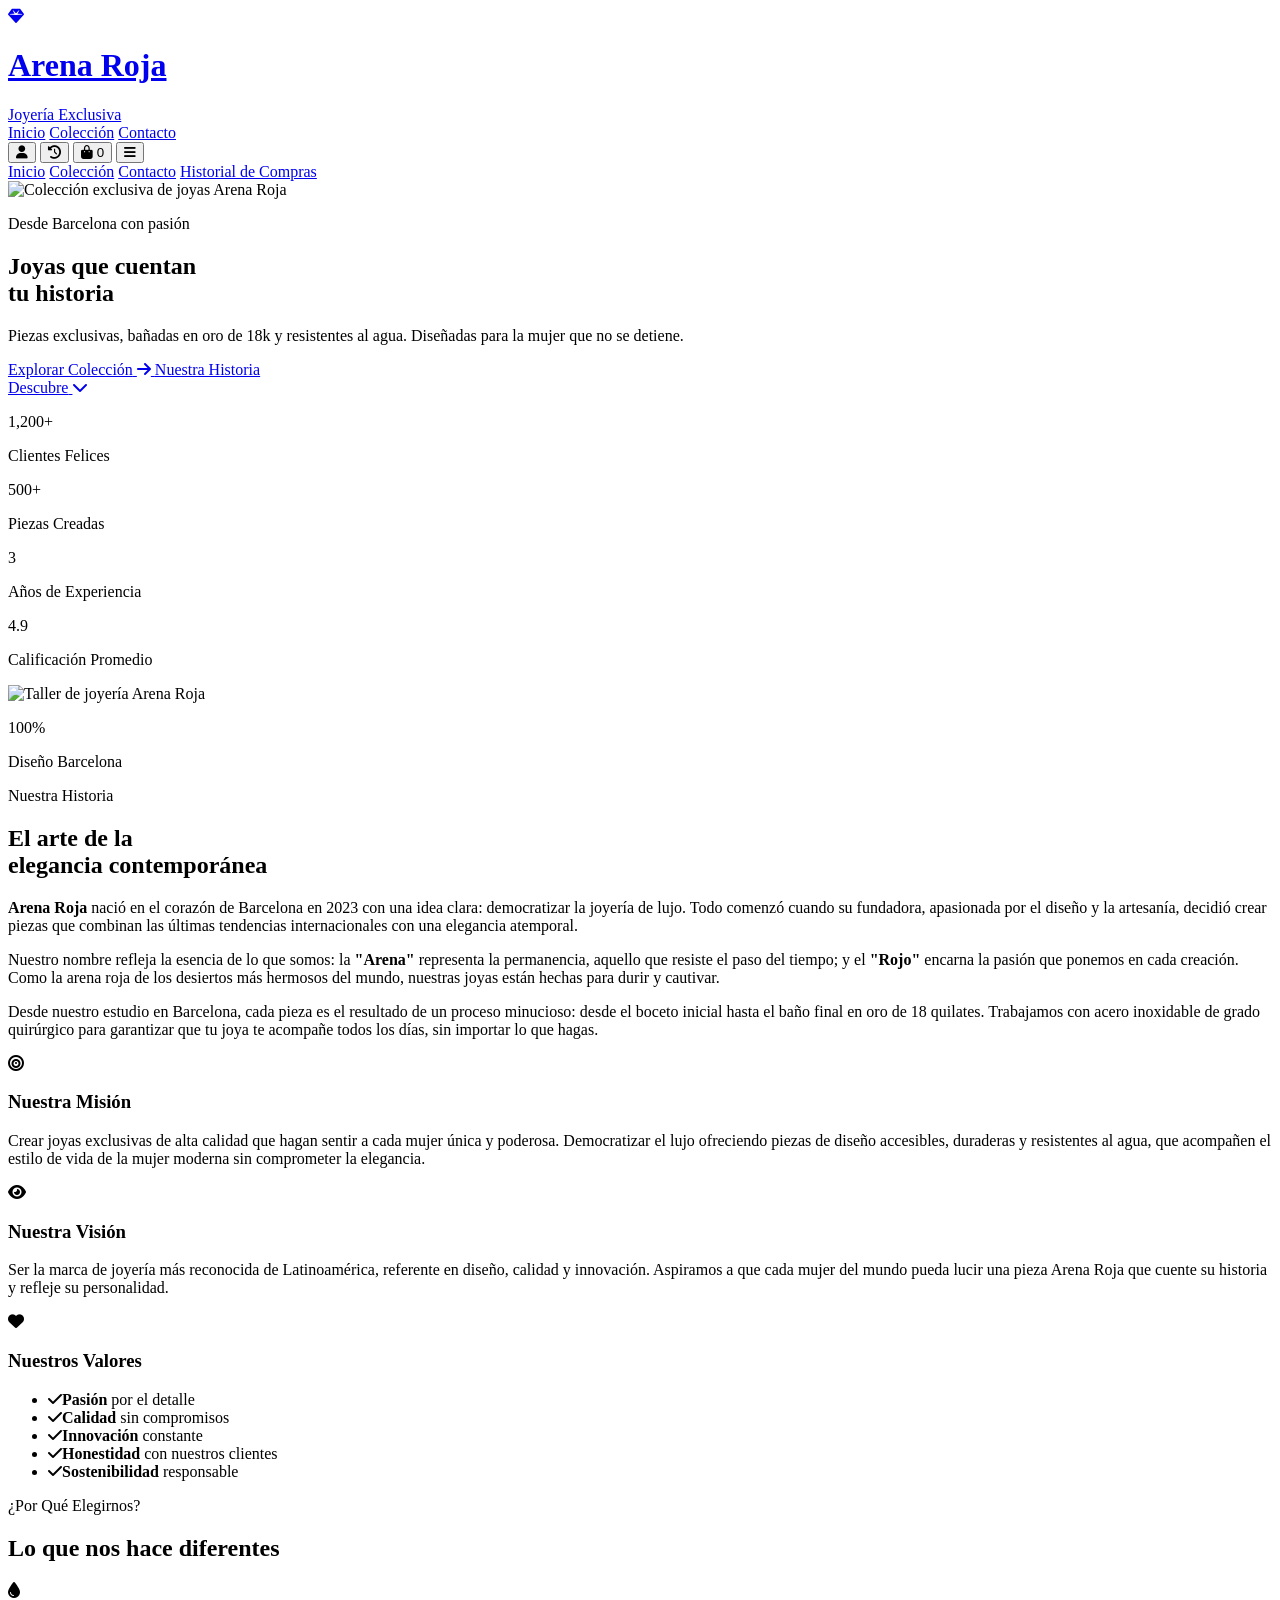
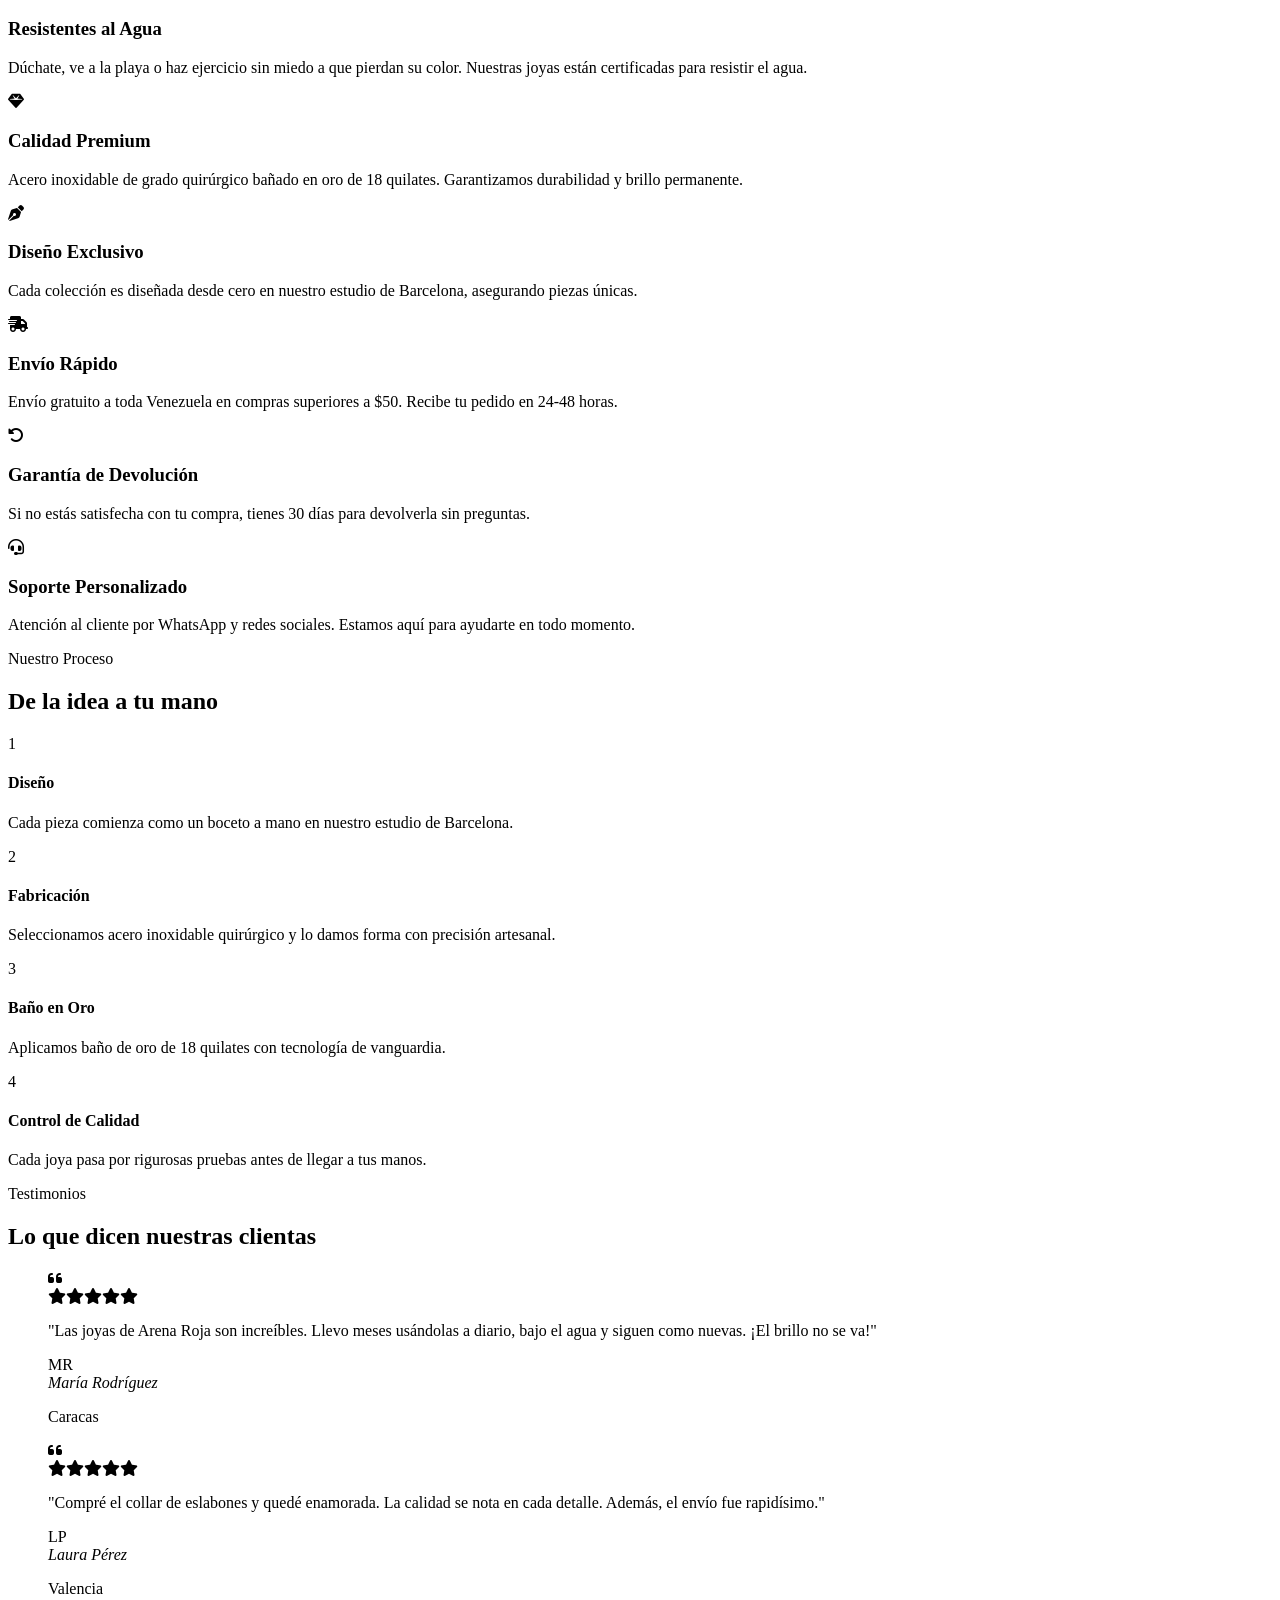
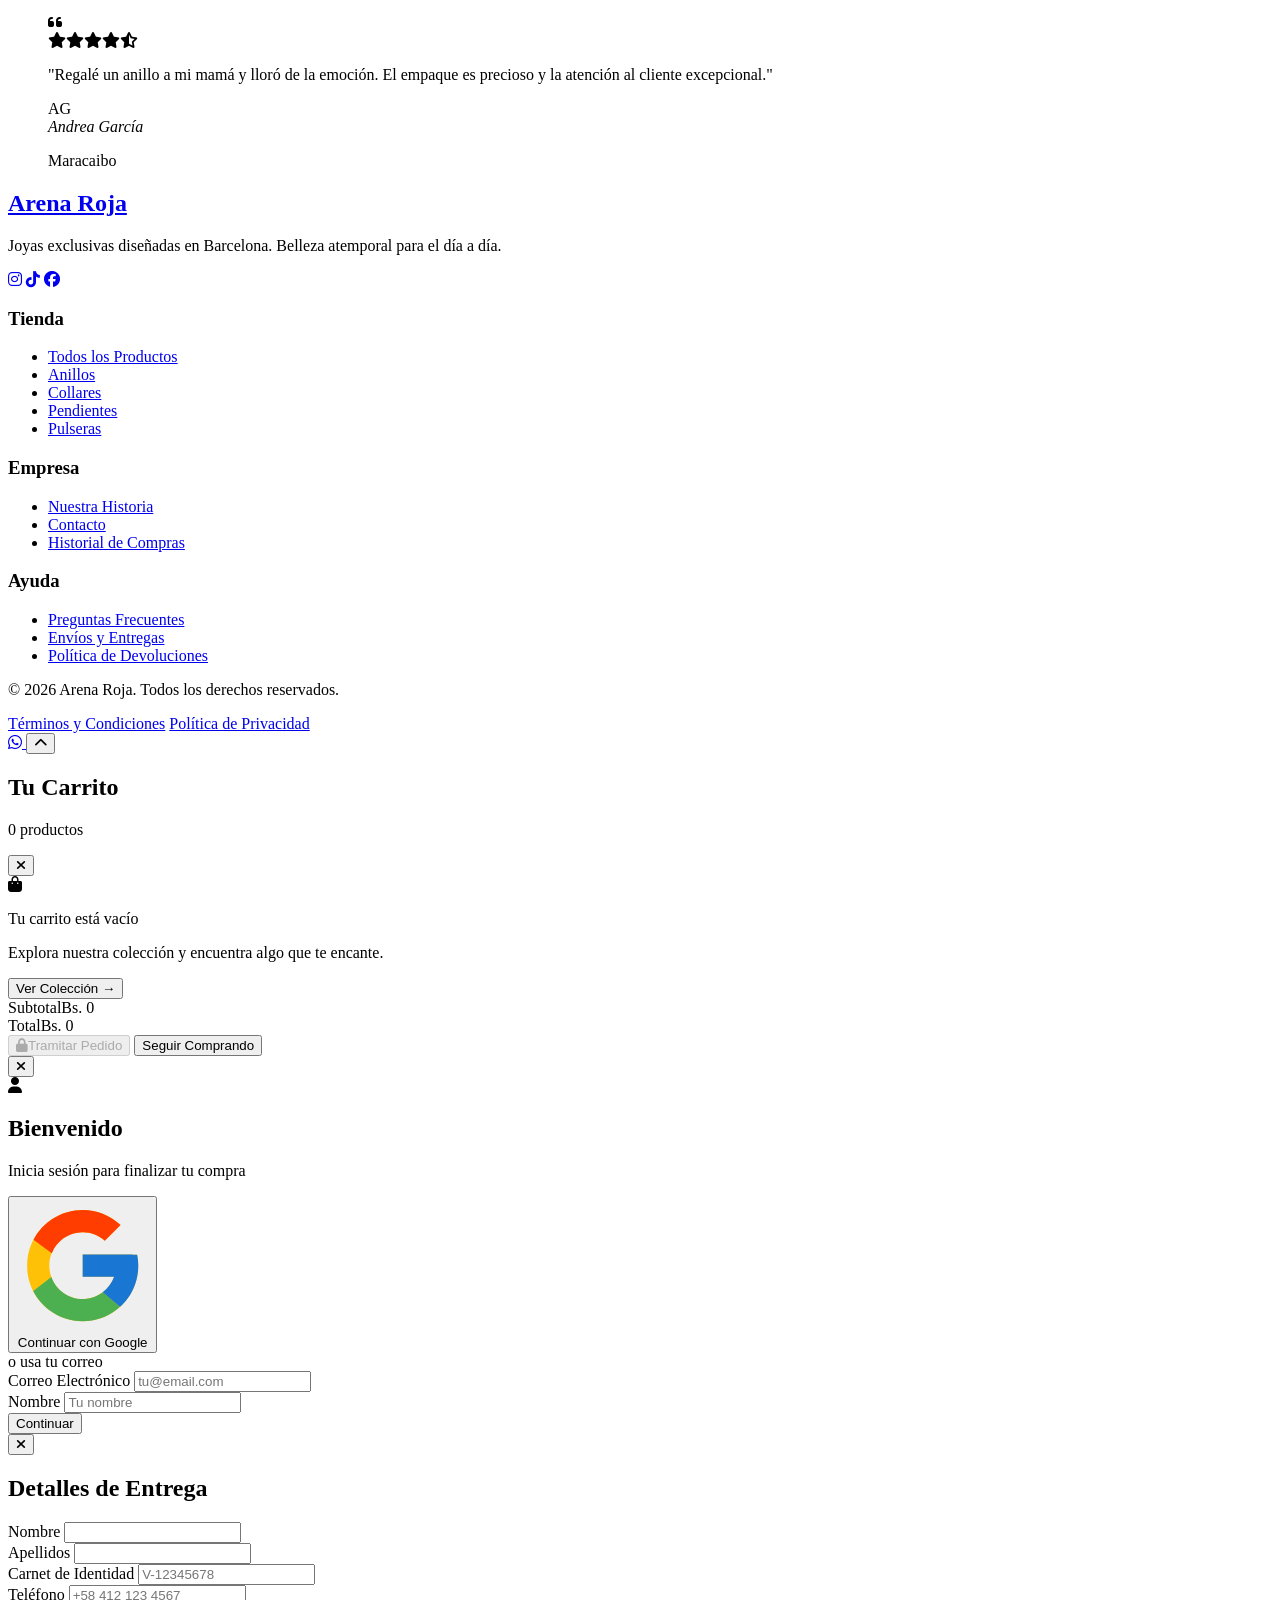
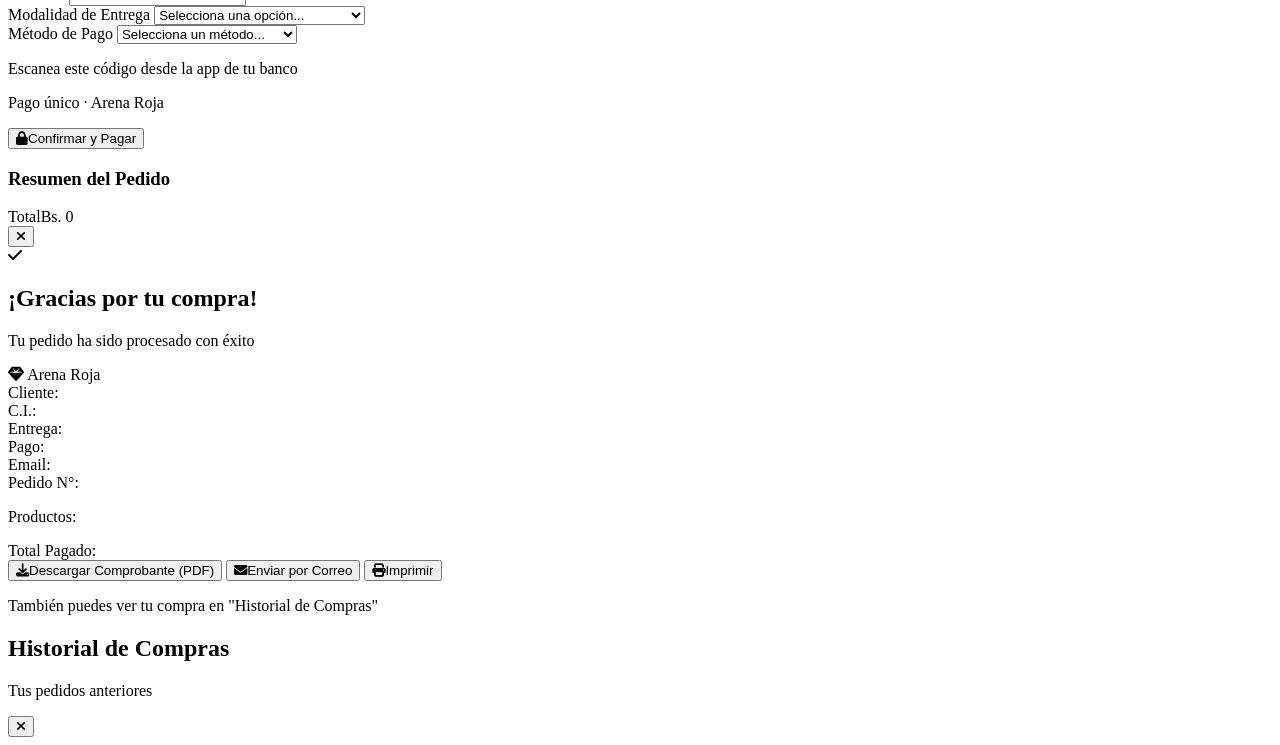
==== index.html @ 1b840b6f "feat: full SPA with login, voucher PDF, purchase history, 12 products" ====
<!DOCTYPE html>
<html lang="es" class="scroll-smooth">
<head>
    <meta charset="UTF-8">
    <meta name="viewport" content="width=device-width, initial-scale=1.0">
    <meta http-equiv="X-UA-Compatible" content="IE=edge">
    
    <!-- SEO -->
    <title>Arena Roja | Joyería Exclusiva de Barcelona</title>
    <meta name="description" content="Descubre la colección exclusiva de Arena Roja. Joyería de lujo diseñada en Barcelona, bañada en oro de 18k y resistente al agua.">
    <meta name="robots" content="index, follow">
    
    <!-- Open Graph -->
    <meta property="og:type" content="website">
    <meta property="og:title" content="Arena Roja | Joyería Exclusiva de Barcelona">
    <meta property="og:description" content="Piezas exclusivas, bañadas en oro de 18k y resistentes al agua.">
    <meta property="og:image" content="https://images.unsplash.com/photo-1611591437281-460bfbe1220a?ixlib=rb-4.0.3&auto=format&fit=crop&w=1200&q=80">
    
    <!-- Preconnect -->
    <link rel="preconnect" href="https://fonts.googleapis.com">
    <link rel="preconnect" href="https://fonts.gstatic.com" crossorigin>
    <link rel="preconnect" href="https://cdn.tailwindcss.com">
    <link rel="preconnect" href="https://cdnjs.cloudflare.com">
    <link rel="preconnect" href="https://images.unsplash.com">
    <link rel="preconnect" href="https://accounts.google.com">
    
    <!-- Favicon -->
    <link rel="icon" type="image/svg+xml" href="data:image/svg+xml,<svg xmlns='http://www.w3.org/2000/svg' viewBox='0 0 100 100'><text y='.9em' font-size='90'>💎</text></svg>">
    
    <!-- Google Fonts -->
    <link href="https://fonts.googleapis.com/css2?family=Cormorant+Garamond:ital,wght@0,400;0,500;0,600;0,700;1,400;1,500&family=DM+Sans:ital,opsz,wght@0,9..40,300;0,9..40,400;0,9..40,500;0,9..40,600;1,9..40,400&display=swap" rel="stylesheet">
    
    <!-- Tailwind -->
    <script src="https://cdn.tailwindcss.com"></script>
    <script>
        tailwind.config = {
            theme: {
                extend: {
                    fontFamily: {
                        display: ['Cormorant Garamond', 'serif'],
                        body: ['DM Sans', 'sans-serif'],
                    },
                    colors: {
                        brand: {
                            50: '#fefdfb',
                            100: '#fdf9f0',
                            200: '#faf0d9',
                            300: '#f5e4b8',
                            400: '#edd48e',
                            500: '#D4AF37',
                            600: '#B5952F',
                            700: '#8a7224',
                            800: '#5e4e19',
                            900: '#332b0e',
                            dark: '#0a0a0a',
                            wine: '#722F37',
                        }
                    },
                    animation: {
                        'fade-in': 'fadeIn 0.5s ease-out forwards',
                        'fade-in-up': 'fadeInUp 0.6s ease-out forwards',
                        'scale-in': 'scaleIn 0.3s ease-out forwards',
                    },
                    keyframes: {
                        fadeIn: { '0%': { opacity: '0' }, '100%': { opacity: '1' } },
                        fadeInUp: { '0%': { opacity: '0', transform: 'translateY(30px)' }, '100%': { opacity: '1', transform: 'translateY(0)' } },
                        scaleIn: { '0%': { opacity: '0', transform: 'scale(0.9)' }, '100%': { opacity: '1', transform: 'scale(1)' } },
                    },
                }
            }
        }
    </script>

    <!-- FontAwesome -->
    <link rel="stylesheet" href="https://cdnjs.cloudflare.com/ajax/libs/font-awesome/6.5.1/css/all.min.css">
    
    <!-- QR + PDF Libraries -->
    <script src="https://cdnjs.cloudflare.com/ajax/libs/qrcodejs/1.0.0/qrcode.min.js"></script>
    <script src="https://cdnjs.cloudflare.com/ajax/libs/html2canvas/1.4.1/html2canvas.min.js"></script>
    <script src="https://cdnjs.cloudflare.com/ajax/libs/jspdf/2.5.1/jspdf.umd.min.js"></script>
    
    <!-- Google Identity Services (Login Real) -->
    <script src="https://accounts.google.com/gsi/client" async defer></script>
    
    <!-- Custom Styles -->
    <link rel="stylesheet" href="css/style.css">
</head>
<body class="font-body text-brand-dark bg-brand-50 antialiased overflow-x-hidden">

    <!-- Skip link -->
    <a href="#main-content" class="sr-only focus:not-sr-only focus:absolute focus:top-4 focus:left-4 bg-brand-500 text-white px-4 py-2 z-[100]">
        Saltar al contenido principal
    </a>

    <!-- ============================================= -->
    <!-- NAVBAR -->
    <!-- ============================================= -->
    <header id="navbar" class="fixed w-full top-0 z-40 transition-all duration-500" role="banner">
        <div class="absolute inset-0" id="navbar-bg"></div>
        <div class="relative max-w-7xl mx-auto px-4 sm:px-6 lg:px-8">
            <div class="flex justify-between items-center h-20 lg:h-24">
                <!-- Logo -->
                <a href="#" onclick="goTo('inicio')" class="flex-shrink-0 group" aria-label="Arena Roja - Inicio">
                    <div class="flex items-center gap-3">
                        <span class="text-brand-500 text-2xl"><i class="fa-solid fa-gem"></i></span>
                        <div>
                            <h1 class="font-display text-2xl lg:text-3xl tracking-[0.2em] font-semibold uppercase leading-none">Arena Roja</h1>
                            <span class="text-[10px] tracking-[0.3em] text-brand-600 uppercase font-medium hidden sm:block">Joyería Exclusiva</span>
                        </div>
                    </div>
                </a>
                
                <!-- Desktop Menu -->
                <nav class="hidden lg:flex items-center gap-10" role="navigation" aria-label="Menú principal">
                    <a href="#" onclick="goTo('inicio')" class="nav-link nav-item text-sm font-medium tracking-wide hover:text-brand-500 transition-colors relative py-2" data-page="inicio">Inicio</a>
                    <a href="#" onclick="goTo('coleccion')" class="nav-link nav-item text-sm font-medium tracking-wide hover:text-brand-500 transition-colors relative py-2" data-page="coleccion">Colección</a>
                    <a href="#" onclick="goTo('contacto')" class="nav-link nav-item text-sm font-medium tracking-wide hover:text-brand-500 transition-colors relative py-2" data-page="contacto">Contacto</a>
                </nav>

                <!-- Actions -->
                <div class="flex items-center gap-3">
                    <!-- User -->
                    <button onclick="toggleLoginModal()" class="p-2.5 text-brand-dark hover:text-brand-500 transition-colors relative" aria-label="Mi cuenta">
                        <i class="fa-solid fa-user text-lg"></i>
                        <span id="user-badge" class="hidden"></span>
                    </button>
                    <!-- Historial -->
                    <button onclick="openHistory()" class="hidden sm:flex p-2.5 text-brand-dark hover:text-brand-500 transition-colors relative" aria-label="Historial de compras">
                        <i class="fa-solid fa-clock-rotate-left text-lg"></i>
                    </button>
                    <!-- Cart -->
                    <button onclick="toggleCart()" class="relative p-2.5 text-brand-dark hover:text-brand-500 transition-colors" aria-label="Carrito">
                        <i class="fa-solid fa-bag-shopping text-lg"></i>
                        <span id="cart-badge" class="absolute -top-0.5 -right-0.5 bg-brand-wine text-white text-[10px] font-bold w-5 h-5 rounded-full flex items-center justify-center opacity-0 scale-0 transition-all duration-300">0</span>
                    </button>
                    <!-- Mobile menu -->
                    <button onclick="toggleMobileMenu()" class="lg:hidden p-2.5 text-brand-dark" aria-label="Abrir menú">
                        <i class="fa-solid fa-bars text-xl" id="mobile-menu-icon"></i>
                    </button>
                </div>
            </div>
        </div>
        
        <!-- Mobile Menu -->
        <nav id="mobile-menu" class="lg:hidden hidden bg-white border-t border-gray-100 shadow-lg">
            <div class="max-w-7xl mx-auto px-4 py-6 space-y-4">
                <a href="#" onclick="goTo('inicio');toggleMobileMenu()" class="block py-2 text-sm font-medium hover:text-brand-500 transition-colors">Inicio</a>
                <a href="#" onclick="goTo('coleccion');toggleMobileMenu()" class="block py-2 text-sm font-medium hover:text-brand-500 transition-colors">Colección</a>
                <a href="#" onclick="goTo('contacto');toggleMobileMenu()" class="block py-2 text-sm font-medium hover:text-brand-500 transition-colors">Contacto</a>
                <a href="#" onclick="openHistory();toggleMobileMenu()" class="block py-2 text-sm font-medium hover:text-brand-500 transition-colors">Historial de Compras</a>
            </div>
        </nav>
    </header>

    <main id="main-content">

        <!-- ============================================= -->
        <!-- VIEW: INICIO -->
        <!-- ============================================= -->
        <div id="view-inicio" class="page-view">
            
            <!-- Hero -->
            <section id="inicio" class="relative h-screen min-h-[700px] flex items-center justify-center overflow-hidden" aria-label="Presentación">
                <div class="absolute inset-0 z-0">
                    <img src="https://images.unsplash.com/photo-1611591437281-460bfbe1220a?ixlib=rb-4.0.3&auto=format&fit=crop&w=1920&q=80" alt="Colección exclusiva de joyas Arena Roja" class="w-full h-full object-cover" loading="eager">
                    <div class="absolute inset-0 bg-gradient-to-b from-black/40 via-black/20 to-black/60"></div>
                </div>
                <div class="relative z-10 text-center px-4 max-w-5xl mx-auto text-white">
                    <div class="overflow-hidden mb-4">
                        <p class="animate-fade-in-up text-sm md:text-base tracking-[0.4em] uppercase font-light text-brand-300" style="animation-delay: 0.2s;">Desde Barcelona con pasión</p>
                    </div>
                    <div class="overflow-hidden mb-6">
                        <h2 class="animate-fade-in-up font-display text-5xl md:text-7xl lg:text-8xl font-semibold leading-tight" style="animation-delay: 0.4s;">
                            Joyas que cuentan<br><span class="italic text-brand-300">tu historia</span>
                        </h2>
                    </div>
                    <div class="overflow-hidden">
                        <p class="animate-fade-in-up text-base md:text-lg font-light mb-10 max-w-2xl mx-auto leading-relaxed text-gray-200" style="animation-delay: 0.6s;">
                            Piezas exclusivas, bañadas en oro de 18k y resistentes al agua. Diseñadas para la mujer que no se detiene.
                        </p>
                    </div>
                    <div class="flex flex-col sm:flex-row gap-4 justify-center" style="animation-delay: 0.8s;">
                        <a href="#" onclick="goTo('coleccion')" class="animate-fade-in-up group inline-flex items-center justify-center gap-2 bg-white text-brand-dark font-medium uppercase tracking-widest text-xs px-10 py-5 hover:bg-brand-500 hover:text-white transition-all duration-500">
                            <span>Explorar Colección</span>
                            <i class="fa-solid fa-arrow-right text-xs group-hover:translate-x-1 transition-transform"></i>
                        </a>
                        <a href="#" onclick="document.getElementById('about').scrollIntoView({behavior:'smooth'})" class="animate-fade-in-up inline-flex items-center justify-center gap-2 border border-white/40 text-white font-medium uppercase tracking-widest text-xs px-10 py-5 hover:bg-white/10 transition-all duration-500">
                            <span>Nuestra Historia</span>
                        </a>
                    </div>
                </div>
                <div class="absolute bottom-8 left-1/2 -translate-x-1/2 z-10 animate-bounce">
                    <a href="#" onclick="document.getElementById('about').scrollIntoView({behavior:'smooth'})" class="flex flex-col items-center text-white/70 hover:text-white transition-colors">
                        <span class="text-[10px] tracking-widest uppercase mb-2">Descubre</span>
                        <i class="fa-solid fa-chevron-down text-sm"></i>
                    </a>
                </div>
            </section>

            <!-- Números -->
            <section class="bg-brand-dark py-16">
                <div class="max-w-7xl mx-auto px-4 sm:px-6 lg:px-8">
                    <div class="grid grid-cols-2 md:grid-cols-4 gap-8 text-center">
                        <div>
                            <p class="font-display text-4xl md:text-5xl font-bold text-brand-500 mb-2">1,200+</p>
                            <p class="text-xs uppercase tracking-widest text-gray-400">Clientes Felices</p>
                        </div>
                        <div>
                            <p class="font-display text-4xl md:text-5xl font-bold text-brand-500 mb-2">500+</p>
                            <p class="text-xs uppercase tracking-widest text-gray-400">Piezas Creadas</p>
                        </div>
                        <div>
                            <p class="font-display text-4xl md:text-5xl font-bold text-brand-500 mb-2">3</p>
                            <p class="text-xs uppercase tracking-widest text-gray-400">Años de Experiencia</p>
                        </div>
                        <div>
                            <p class="font-display text-4xl md:text-5xl font-bold text-brand-500 mb-2">4.9</p>
                            <p class="text-xs uppercase tracking-widest text-gray-400">Calificación Promedio</p>
                        </div>
                    </div>
                </div>
            </section>

            <!-- Historia -->
            <section id="about" class="py-24 lg:py-32 bg-white">
                <div class="max-w-7xl mx-auto px-4 sm:px-6 lg:px-8">
                    <div class="grid grid-cols-1 lg:grid-cols-2 gap-16 items-center mb-28">
                        <div class="relative">
                            <div class="relative overflow-hidden rounded-sm aspect-[4/5]">
                                <img src="https://images.unsplash.com/photo-1515562141207-7a88fb7ce338?ixlib=rb-4.0.3&auto=format&fit=crop&w=800&q=80" alt="Taller de joyería Arena Roja" class="object-cover w-full h-full" loading="lazy">
                            </div>
                            <div class="absolute -bottom-6 -right-6 bg-brand-500 text-white px-8 py-6 text-center shadow-xl">
                                <p class="font-display text-4xl font-semibold">100%</p>
                                <p class="text-xs uppercase tracking-widest">Diseño Barcelona</p>
                            </div>
                        </div>
                        <div>
                            <span class="inline-block text-brand-500 text-xs tracking-[0.3em] uppercase font-medium mb-4">Nuestra Historia</span>
                            <h2 class="font-display text-4xl md:text-5xl lg:text-6xl mb-8 leading-tight">
                                El arte de la<br><span class="italic">elegancia contemporánea</span>
                            </h2>
                            <div class="w-20 h-px bg-gradient-to-r from-transparent via-brand-500 to-transparent mb-8"></div>
                            <div class="space-y-4 text-gray-600 leading-relaxed">
                                <p>
                                    <strong>Arena Roja</strong> nació en el corazón de Barcelona en 2023 con una idea clara: democratizar la joyería de lujo. Todo comenzó cuando su fundadora, apasionada por el diseño y la artesanía, decidió crear piezas que combinan las últimas tendencias internacionales con una elegancia atemporal.
                                </p>
                                <p>
                                    Nuestro nombre refleja la esencia de lo que somos: la <strong>"Arena"</strong> representa la permanencia, aquello que resiste el paso del tiempo; y el <strong>"Rojo"</strong> encarna la pasión que ponemos en cada creación. Como la arena roja de los desiertos más hermosos del mundo, nuestras joyas están hechas para durir y cautivar.
                                </p>
                                <p>
                                    Desde nuestro estudio en Barcelona, cada pieza es el resultado de un proceso minucioso: desde el boceto inicial hasta el baño final en oro de 18 quilates. Trabajamos con acero inoxidable de grado quirúrgico para garantizar que tu joya te acompañe todos los días, sin importar lo que hagas.
                                </p>
                            </div>
                        </div>
                    </div>

                    <!-- Misión, Visión, Valores -->
                    <div class="grid grid-cols-1 md:grid-cols-3 gap-8 mb-28">
                        <!-- Misión -->
                        <div class="bg-brand-50 p-10 text-center">
                            <div class="w-16 h-16 mx-auto mb-6 flex items-center justify-center bg-brand-500 text-white rounded-full">
                                <i class="fa-solid fa-bullseye text-2xl"></i>
                            </div>
                            <h3 class="font-display text-2xl font-semibold mb-4">Nuestra Misión</h3>
                            <div class="w-12 h-px bg-brand-500 mx-auto mb-4"></div>
                            <p class="text-gray-600 text-sm leading-relaxed">
                                Crear joyas exclusivas de alta calidad que hagan sentir a cada mujer única y poderosa. Democratizar el lujo ofreciendo piezas de diseño accesibles, duraderas y resistentes al agua, que acompañen el estilo de vida de la mujer moderna sin comprometer la elegancia.
                            </p>
                        </div>

                        <!-- Visión -->
                        <div class="bg-brand-50 p-10 text-center">
                            <div class="w-16 h-16 mx-auto mb-6 flex items-center justify-center bg-brand-dark text-brand-500 rounded-full">
                                <i class="fa-solid fa-eye text-2xl"></i>
                            </div>
                            <h3 class="font-display text-2xl font-semibold mb-4">Nuestra Visión</h3>
                            <div class="w-12 h-px bg-brand-dark mx-auto mb-4"></div>
                            <p class="text-gray-600 text-sm leading-relaxed">
                                Ser la marca de joyería más reconocida de Latinoamérica, referente en diseño, calidad y innovación. Aspiramos a que cada mujer del mundo pueda lucir una pieza Arena Roja que cuente su historia y refleje su personalidad.
                            </p>
                        </div>

                        <!-- Valores -->
                        <div class="bg-brand-50 p-10 text-center">
                            <div class="w-16 h-16 mx-auto mb-6 flex items-center justify-center bg-brand-wine text-white rounded-full">
                                <i class="fa-solid fa-heart text-2xl"></i>
                            </div>
                            <h3 class="font-display text-2xl font-semibold mb-4">Nuestros Valores</h3>
                            <div class="w-12 h-px bg-brand-wine mx-auto mb-4"></div>
                            <ul class="text-gray-600 text-sm leading-relaxed space-y-2">
                                <li><i class="fa-solid fa-check text-brand-500 mr-2"></i><strong>Pasión</strong> por el detalle</li>
                                <li><i class="fa-solid fa-check text-brand-500 mr-2"></i><strong>Calidad</strong> sin compromisos</li>
                                <li><i class="fa-solid fa-check text-brand-500 mr-2"></i><strong>Innovación</strong> constante</li>
                                <li><i class="fa-solid fa-check text-brand-500 mr-2"></i><strong>Honestidad</strong> con nuestros clientes</li>
                                <li><i class="fa-solid fa-check text-brand-500 mr-2"></i><strong>Sostenibilidad</strong> responsable</li>
                            </ul>
                        </div>
                    </div>

                    <!-- ¿Por qué elegirnos? -->
                    <div class="text-center mb-14">
                        <span class="inline-block text-brand-500 text-xs tracking-[0.3em] uppercase font-medium mb-4">¿Por Qué Elegirnos?</span>
                        <h2 class="font-display text-4xl md:text-5xl leading-tight mb-4">Lo que nos hace <span class="italic">diferentes</span></h2>
                        <div class="w-20 h-px bg-gradient-to-r from-transparent via-brand-500 to-transparent mx-auto"></div>
                    </div>

                    <div class="grid grid-cols-1 md:grid-cols-3 gap-8 lg:gap-12 mb-20">
                        <article class="group text-center p-8 lg:p-10 bg-brand-50 hover:bg-brand-500 transition-all duration-500 cursor-default">
                            <div class="w-16 h-16 mx-auto mb-6 flex items-center justify-center bg-white rounded-full shadow-sm group-hover:scale-110 transition-transform duration-500">
                                <i class="fa-solid fa-droplet text-2xl text-brand-500 group-hover:text-white transition-colors duration-500"></i>
                            </div>
                            <h3 class="font-display text-xl lg:text-2xl mb-3 font-semibold group-hover:text-white transition-colors">Resistentes al Agua</h3>
                            <p class="text-sm text-gray-600 group-hover:text-white/80 transition-colors leading-relaxed">Dúchate, ve a la playa o haz ejercicio sin miedo a que pierdan su color. Nuestras joyas están certificadas para resistir el agua.</p>
                        </article>
                        <article class="group text-center p-8 lg:p-10 bg-brand-50 hover:bg-brand-500 transition-all duration-500 cursor-default">
                            <div class="w-16 h-16 mx-auto mb-6 flex items-center justify-center bg-white rounded-full shadow-sm group-hover:scale-110 transition-transform duration-500">
                                <i class="fa-solid fa-gem text-2xl text-brand-500 group-hover:text-white transition-colors duration-500"></i>
                            </div>
                            <h3 class="font-display text-xl lg:text-2xl mb-3 font-semibold group-hover:text-white transition-colors">Calidad Premium</h3>
                            <p class="text-sm text-gray-600 group-hover:text-white/80 transition-colors leading-relaxed">Acero inoxidable de grado quirúrgico bañado en oro de 18 quilates. Garantizamos durabilidad y brillo permanente.</p>
                        </article>
                        <article class="group text-center p-8 lg:p-10 bg-brand-50 hover:bg-brand-500 transition-all duration-500 cursor-default">
                            <div class="w-16 h-16 mx-auto mb-6 flex items-center justify-center bg-white rounded-full shadow-sm group-hover:scale-110 transition-transform duration-500">
                                <i class="fa-solid fa-pen-nib text-2xl text-brand-500 group-hover:text-white transition-colors duration-500"></i>
                            </div>
                            <h3 class="font-display text-xl lg:text-2xl mb-3 font-semibold group-hover:text-white transition-colors">Diseño Exclusivo</h3>
                            <p class="text-sm text-gray-600 group-hover:text-white/80 transition-colors leading-relaxed">Cada colección es diseñada desde cero en nuestro estudio de Barcelona, asegurando piezas únicas.</p>
                        </article>
                        <article class="group text-center p-8 lg:p-10 bg-brand-50 hover:bg-brand-500 transition-all duration-500 cursor-default">
                            <div class="w-16 h-16 mx-auto mb-6 flex items-center justify-center bg-white rounded-full shadow-sm group-hover:scale-110 transition-transform duration-500">
                                <i class="fa-solid fa-truck-fast text-2xl text-brand-500 group-hover:text-white transition-colors duration-500"></i>
                            </div>
                            <h3 class="font-display text-xl lg:text-2xl mb-3 font-semibold group-hover:text-white transition-colors">Envío Rápido</h3>
                            <p class="text-sm text-gray-600 group-hover:text-white/80 transition-colors leading-relaxed">Envío gratuito a toda Venezuela en compras superiores a $50. Recibe tu pedido en 24-48 horas.</p>
                        </article>
                        <article class="group text-center p-8 lg:p-10 bg-brand-50 hover:bg-brand-500 transition-all duration-500 cursor-default">
                            <div class="w-16 h-16 mx-auto mb-6 flex items-center justify-center bg-white rounded-full shadow-sm group-hover:scale-110 transition-transform duration-500">
                                <i class="fa-solid fa-rotate-left text-2xl text-brand-500 group-hover:text-white transition-colors duration-500"></i>
                            </div>
                            <h3 class="font-display text-xl lg:text-2xl mb-3 font-semibold group-hover:text-white transition-colors">Garantía de Devolución</h3>
                            <p class="text-sm text-gray-600 group-hover:text-white/80 transition-colors leading-relaxed">Si no estás satisfecha con tu compra, tienes 30 días para devolverla sin preguntas.</p>
                        </article>
                        <article class="group text-center p-8 lg:p-10 bg-brand-50 hover:bg-brand-500 transition-all duration-500 cursor-default">
                            <div class="w-16 h-16 mx-auto mb-6 flex items-center justify-center bg-white rounded-full shadow-sm group-hover:scale-110 transition-transform duration-500">
                                <i class="fa-solid fa-headset text-2xl text-brand-500 group-hover:text-white transition-colors duration-500"></i>
                            </div>
                            <h3 class="font-display text-xl lg:text-2xl mb-3 font-semibold group-hover:text-white transition-colors">Soporte Personalizado</h3>
                            <p class="text-sm text-gray-600 group-hover:text-white/80 transition-colors leading-relaxed">Atención al cliente por WhatsApp y redes sociales. Estamos aquí para ayudarte en todo momento.</p>
                        </article>
                    </div>

                    <!-- Proceso de fabricación -->
                    <div class="text-center mb-14">
                        <span class="inline-block text-brand-500 text-xs tracking-[0.3em] uppercase font-medium mb-4">Nuestro Proceso</span>
                        <h2 class="font-display text-4xl md:text-5xl leading-tight mb-4">De la idea a tu <span class="italic">mano</span></h2>
                        <div class="w-20 h-px bg-gradient-to-r from-transparent via-brand-500 to-transparent mx-auto"></div>
                    </div>
                    <div class="grid grid-cols-1 md:grid-cols-4 gap-8">
                        <div class="text-center relative">
                            <div class="w-20 h-20 bg-brand-500 text-white rounded-full flex items-center justify-center mx-auto mb-6 text-2xl font-display font-bold">1</div>
                            <h4 class="font-semibold text-lg mb-2">Diseño</h4>
                            <p class="text-sm text-gray-500">Cada pieza comienza como un boceto a mano en nuestro estudio de Barcelona.</p>
                        </div>
                        <div class="text-center relative">
                            <div class="w-20 h-20 bg-brand-500 text-white rounded-full flex items-center justify-center mx-auto mb-6 text-2xl font-display font-bold">2</div>
                            <h4 class="font-semibold text-lg mb-2">Fabricación</h4>
                            <p class="text-sm text-gray-500">Seleccionamos acero inoxidable quirúrgico y lo damos forma con precisión artesanal.</p>
                        </div>
                        <div class="text-center relative">
                            <div class="w-20 h-20 bg-brand-500 text-white rounded-full flex items-center justify-center mx-auto mb-6 text-2xl font-display font-bold">3</div>
                            <h4 class="font-semibold text-lg mb-2">Baño en Oro</h4>
                            <p class="text-sm text-gray-500">Aplicamos baño de oro de 18 quilates con tecnología de vanguardia.</p>
                        </div>
                        <div class="text-center relative">
                            <div class="w-20 h-20 bg-brand-500 text-white rounded-full flex items-center justify-center mx-auto mb-6 text-2xl font-display font-bold">4</div>
                            <h4 class="font-semibold text-lg mb-2">Control de Calidad</h4>
                            <p class="text-sm text-gray-500">Cada joya pasa por rigurosas pruebas antes de llegar a tus manos.</p>
                        </div>
                    </div>
                </div>
            </section>

            <!-- Testimonios -->
            <section class="py-24 lg:py-32 bg-brand-50">
                <div class="max-w-7xl mx-auto px-4 sm:px-6 lg:px-8">
                    <div class="text-center max-w-3xl mx-auto mb-16">
                        <span class="inline-block text-brand-500 text-xs tracking-[0.3em] uppercase font-medium mb-4">Testimonios</span>
                        <h2 class="font-display text-4xl md:text-5xl lg:text-6xl leading-tight">Lo que dicen <span class="italic">nuestras clientas</span></h2>
                    </div>
                    <div class="grid grid-cols-1 md:grid-cols-3 gap-8">
                        <blockquote class="p-8 bg-white">
                            <i class="fa-solid fa-quote-left text-brand-200 text-4xl mb-4 block"></i>
                            <div class="flex items-center gap-1 mb-4"><i class="fa-solid fa-star text-brand-500 text-sm"></i><i class="fa-solid fa-star text-brand-500 text-sm"></i><i class="fa-solid fa-star text-brand-500 text-sm"></i><i class="fa-solid fa-star text-brand-500 text-sm"></i><i class="fa-solid fa-star text-brand-500 text-sm"></i></div>
                            <p class="text-gray-600 text-sm leading-relaxed mb-6 italic">"Las joyas de Arena Roja son increíbles. Llevo meses usándolas a diario, bajo el agua y siguen como nuevas. ¡El brillo no se va!"</p>
                            <footer class="flex items-center gap-3">
                                <div class="w-10 h-10 bg-brand-200 rounded-full flex items-center justify-center"><span class="font-display font-semibold text-brand-700">MR</span></div>
                                <div><cite class="font-medium text-sm not-italic">María Rodríguez</cite><p class="text-xs text-gray-400">Caracas</p></div>
                            </footer>
                        </blockquote>
                        <blockquote class="p-8 bg-white">
                            <i class="fa-solid fa-quote-left text-brand-200 text-4xl mb-4 block"></i>
                            <div class="flex items-center gap-1 mb-4"><i class="fa-solid fa-star text-brand-500 text-sm"></i><i class="fa-solid fa-star text-brand-500 text-sm"></i><i class="fa-solid fa-star text-brand-500 text-sm"></i><i class="fa-solid fa-star text-brand-500 text-sm"></i><i class="fa-solid fa-star text-brand-500 text-sm"></i></div>
                            <p class="text-gray-600 text-sm leading-relaxed mb-6 italic">"Compré el collar de eslabones y quedé enamorada. La calidad se nota en cada detalle. Además, el envío fue rapidísimo."</p>
                            <footer class="flex items-center gap-3">
                                <div class="w-10 h-10 bg-brand-200 rounded-full flex items-center justify-center"><span class="font-display font-semibold text-brand-700">LP</span></div>
                                <div><cite class="font-medium text-sm not-italic">Laura Pérez</cite><p class="text-xs text-gray-400">Valencia</p></div>
                            </footer>
                        </blockquote>
                        <blockquote class="p-8 bg-white">
                            <i class="fa-solid fa-quote-left text-brand-200 text-4xl mb-4 block"></i>
                            <div class="flex items-center gap-1 mb-4"><i class="fa-solid fa-star text-brand-500 text-sm"></i><i class="fa-solid fa-star text-brand-500 text-sm"></i><i class="fa-solid fa-star text-brand-500 text-sm"></i><i class="fa-solid fa-star text-brand-500 text-sm"></i><i class="fa-solid fa-star-half-stroke text-brand-500 text-sm"></i></div>
                            <p class="text-gray-600 text-sm leading-relaxed mb-6 italic">"Regalé un anillo a mi mamá y lloró de la emoción. El empaque es precioso y la atención al cliente excepcional."</p>
                            <footer class="flex items-center gap-3">
                                <div class="w-10 h-10 bg-brand-200 rounded-full flex items-center justify-center"><span class="font-display font-semibold text-brand-700">AG</span></div>
                                <div><cite class="font-medium text-sm not-italic">Andrea García</cite><p class="text-xs text-gray-400">Maracaibo</p></div>
                            </footer>
                        </blockquote>
                    </div>
                </div>
            </section>

        </div>

        <!-- ============================================= -->
        <!-- VIEW: COLECCIÓN -->
        <!-- ============================================= -->
        <div id="view-coleccion" class="page-view hidden">
            <section class="pt-28 lg:pt-36 pb-24 bg-brand-50" aria-labelledby="products-title">
                <div class="max-w-7xl mx-auto px-4 sm:px-6 lg:px-8">
                    <!-- Header -->
                    <div class="text-center max-w-3xl mx-auto mb-14">
                        <span class="inline-block text-brand-500 text-xs tracking-[0.3em] uppercase font-medium mb-4">Nueva Temporada</span>
                        <h2 id="products-title" class="font-display text-4xl md:text-6xl leading-tight mb-4">Colección <span class="italic">Actual</span></h2>
                        <div class="w-20 h-px bg-gradient-to-r from-transparent via-brand-500 to-transparent mx-auto mb-6"></div>
                        <p class="text-gray-500 max-w-md mx-auto text-sm leading-relaxed">Descubre nuestros productos. Cada pieza cuenta una historia única.</p>
                    </div>

                    <!-- Filtros -->
                    <div class="flex flex-wrap justify-center gap-2 mb-14">
                        <button class="filter-btn active px-6 py-2.5 text-xs font-medium tracking-wider uppercase border border-gray-300 hover:border-brand-500 hover:text-brand-500 transition-all duration-300 rounded-full" data-filter="all">Todos</button>
                        <button class="filter-btn px-6 py-2.5 text-xs font-medium tracking-wider uppercase border border-gray-300 hover:border-brand-500 hover:text-brand-500 transition-all duration-300 rounded-full" data-filter="anillos">Anillos</button>
                        <button class="filter-btn px-6 py-2.5 text-xs font-medium tracking-wider uppercase border border-gray-300 hover:border-brand-500 hover:text-brand-500 transition-all duration-300 rounded-full" data-filter="collares">Collares</button>
                        <button class="filter-btn px-6 py-2.5 text-xs font-medium tracking-wider uppercase border border-gray-300 hover:border-brand-500 hover:text-brand-500 transition-all duration-300 rounded-full" data-filter="pendientes">Pendientes</button>
                        <button class="filter-btn px-6 py-2.5 text-xs font-medium tracking-wider uppercase border border-gray-300 hover:border-brand-500 hover:text-brand-500 transition-all duration-300 rounded-full" data-filter="pulseras">Pulseras</button>
                    </div>

                    <!-- Grid de productos (renderizado por JS) -->
                    <div class="grid grid-cols-1 sm:grid-cols-2 lg:grid-cols-3 gap-x-8 gap-y-16" id="products-grid"></div>
                </div>
            </section>
        </div>

        <!-- ============================================= -->
        <!-- VIEW: CONTACTO -->
        <!-- ============================================= -->
        <div id="view-contacto" class="page-view hidden">
            <section id="contacto" class="pt-28 lg:pt-36 pb-24 bg-brand-50">
                <div class="max-w-7xl mx-auto px-4 sm:px-6 lg:px-8">
                    <div class="text-center max-w-3xl mx-auto mb-16">
                        <span class="inline-block text-brand-500 text-xs tracking-[0.3em] uppercase font-medium mb-4">Contacto</span>
                        <h2 class="font-display text-4xl md:text-6xl leading-tight mb-4">Estamos aquí <span class="italic">para ti</span></h2>
                    </div>
                    <div class="grid grid-cols-1 lg:grid-cols-2 gap-16">
                        <div class="space-y-8">
                            <div class="flex items-start gap-4">
                                <div class="w-12 h-12 bg-white rounded-full flex items-center justify-center shadow-sm flex-shrink-0"><i class="fa-solid fa-location-dot text-brand-500"></i></div>
                                <div><h3 class="font-semibold text-sm mb-1">Dirección</h3><p class="text-gray-500 text-sm">Calle Principal, Local 12<br>Barcelona, Venezuela</p></div>
                            </div>
                            <div class="flex items-start gap-4">
                                <div class="w-12 h-12 bg-white rounded-full flex items-center justify-center shadow-sm flex-shrink-0"><i class="fa-brands fa-whatsapp text-brand-500 text-lg"></i></div>
                                <div><h3 class="font-semibold text-sm mb-1">WhatsApp</h3><p class="text-gray-500 text-sm">+58 412 123 4567</p></div>
                            </div>
                            <div class="flex items-start gap-4">
                                <div class="w-12 h-12 bg-white rounded-full flex items-center justify-center shadow-sm flex-shrink-0"><i class="fa-regular fa-clock text-brand-500"></i></div>
                                <div><h3 class="font-semibold text-sm mb-1">Horario</h3><p class="text-gray-500 text-sm">Lunes a Sábado: 9am - 7pm<br>Domingos: 10am - 2pm</p></div>
                            </div>
                            <div class="flex items-start gap-4">
                                <div class="w-12 h-12 bg-white rounded-full flex items-center justify-center shadow-sm flex-shrink-0"><i class="fa-regular fa-envelope text-brand-500"></i></div>
                                <div><h3 class="font-semibold text-sm mb-1">Correo</h3><p class="text-gray-500 text-sm">ventas@arenaroja.com</p></div>
                            </div>
                            <div class="flex gap-4 mt-8">
                                <a href="#" class="w-12 h-12 bg-white rounded-full flex items-center justify-center shadow-sm hover:bg-brand-500 hover:text-white text-gray-600 transition-all duration-300" aria-label="Instagram"><i class="fa-brands fa-instagram"></i></a>
                                <a href="#" class="w-12 h-12 bg-white rounded-full flex items-center justify-center shadow-sm hover:bg-brand-500 hover:text-white text-gray-600 transition-all duration-300" aria-label="TikTok"><i class="fa-brands fa-tiktok"></i></a>
                                <a href="#" class="w-12 h-12 bg-white rounded-full flex items-center justify-center shadow-sm hover:bg-brand-500 hover:text-white text-gray-600 transition-all duration-300" aria-label="Facebook"><i class="fa-brands fa-facebook-f"></i></a>
                            </div>
                        </div>
                        <div class="bg-gray-200 rounded-sm overflow-hidden relative min-h-[400px] flex items-center justify-center">
                            <div class="text-center text-gray-500">
                                <i class="fa-solid fa-map-location-dot text-4xl mb-4 text-gray-300"></i>
                                <p class="text-sm">Mapa de ubicación</p>
                                <p class="text-xs text-gray-400 mt-1">Integra Google Maps aquí</p>
                            </div>
                        </div>
                    </div>
                </div>
            </section>
        </div>

    </main>

    <!-- ============================================= -->
    <!-- FOOTER -->
    <!-- ============================================= -->
    <footer class="bg-brand-dark text-white pt-20 pb-8">
        <div class="max-w-7xl mx-auto px-4 sm:px-6 lg:px-8">
            <div class="grid grid-cols-1 md:grid-cols-2 lg:grid-cols-4 gap-12 mb-16">
                <div>
                    <a href="#" onclick="goTo('inicio')" class="inline-block mb-6"><h2 class="font-display text-2xl tracking-[0.15em] font-semibold uppercase">Arena Roja</h2></a>
                    <p class="text-gray-400 text-sm leading-relaxed mb-6">Joyas exclusivas diseñadas en Barcelona. Belleza atemporal para el día a día.</p>
                    <div class="flex gap-4">
                        <a href="#" class="text-gray-400 hover:text-brand-500 transition-colors" aria-label="Instagram"><i class="fa-brands fa-instagram text-xl"></i></a>
                        <a href="#" class="text-gray-400 hover:text-brand-500 transition-colors" aria-label="TikTok"><i class="fa-brands fa-tiktok text-xl"></i></a>
                        <a href="#" class="text-gray-400 hover:text-brand-500 transition-colors" aria-label="Facebook"><i class="fa-brands fa-facebook text-xl"></i></a>
                    </div>
                </div>
                <div>
                    <h3 class="font-semibold text-sm uppercase tracking-wider mb-6">Tienda</h3>
                    <ul class="space-y-3">
                        <li><a href="#" onclick="goTo('coleccion')" class="text-gray-400 text-sm hover:text-brand-500 transition-colors">Todos los Productos</a></li>
                        <li><a href="#" onclick="goTo('coleccion')" class="text-gray-400 text-sm hover:text-brand-500 transition-colors">Anillos</a></li>
                        <li><a href="#" onclick="goTo('coleccion')" class="text-gray-400 text-sm hover:text-brand-500 transition-colors">Collares</a></li>
                        <li><a href="#" onclick="goTo('coleccion')" class="text-gray-400 text-sm hover:text-brand-500 transition-colors">Pendientes</a></li>
                        <li><a href="#" onclick="goTo('coleccion')" class="text-gray-400 text-sm hover:text-brand-500 transition-colors">Pulseras</a></li>
                    </ul>
                </div>
                <div>
                    <h3 class="font-semibold text-sm uppercase tracking-wider mb-6">Empresa</h3>
                    <ul class="space-y-3">
                        <li><a href="#" onclick="goTo('inicio')" class="text-gray-400 text-sm hover:text-brand-500 transition-colors">Nuestra Historia</a></li>
                        <li><a href="#" onclick="goTo('contacto')" class="text-gray-400 text-sm hover:text-brand-500 transition-colors">Contacto</a></li>
                        <li><a href="#" onclick="openHistory()" class="text-gray-400 text-sm hover:text-brand-500 transition-colors">Historial de Compras</a></li>
                    </ul>
                </div>
                <div>
                    <h3 class="font-semibold text-sm uppercase tracking-wider mb-6">Ayuda</h3>
                    <ul class="space-y-3">
                        <li><a href="#" class="text-gray-400 text-sm hover:text-brand-500 transition-colors">Preguntas Frecuentes</a></li>
                        <li><a href="#" class="text-gray-400 text-sm hover:text-brand-500 transition-colors">Envíos y Entregas</a></li>
                        <li><a href="#" class="text-gray-400 text-sm hover:text-brand-500 transition-colors">Política de Devoluciones</a></li>
                    </ul>
                </div>
            </div>
            <div class="border-t border-gray-800 pt-8 flex flex-col md:flex-row justify-between items-center gap-4">
                <p class="text-sm text-gray-500">&copy; <span id="current-year"></span> Arena Roja. Todos los derechos reservados.</p>
                <div class="flex gap-6 text-xs text-gray-500">
                    <a href="#" class="hover:text-gray-300 transition-colors">Términos y Condiciones</a>
                    <a href="#" class="hover:text-gray-300 transition-colors">Política de Privacidad</a>
                </div>
            </div>
        </div>
    </footer>

    <!-- WhatsApp flotante -->
    <a href="https://wa.me/584121234567" target="_blank" rel="noopener noreferrer" class="fixed bottom-6 right-6 z-30 bg-green-500 text-white w-14 h-14 rounded-full flex items-center justify-center shadow-lg hover:bg-green-600 hover:scale-110 transition-all duration-300" aria-label="WhatsApp">
        <i class="fa-brands fa-whatsapp text-2xl"></i>
    </a>

    <!-- Back to top -->
    <button id="back-to-top" onclick="window.scrollTo({top: 0, behavior: 'smooth'})" class="fixed bottom-6 left-6 z-30 bg-brand-dark text-white w-12 h-12 rounded-full flex items-center justify-center shadow-lg opacity-0 invisible hover:bg-brand-500 transition-all duration-300" aria-label="Volver arriba">
        <i class="fa-solid fa-chevron-up"></i>
    </button>

    <!-- ============================================= -->
    <!-- OVERLAYS & MODALS -->
    <!-- ============================================= -->

    <!-- Backdrop -->
    <div id="backdrop" class="fixed inset-0 bg-black/50 backdrop-blur-sm z-40 hidden" onclick="closeAllOverlays()" aria-hidden="true"></div>

    <!-- Cart -->
    <aside id="cart-sidebar" class="fixed top-0 right-0 h-full w-full max-w-md bg-white shadow-2xl z-50 transform translate-x-full transition-transform duration-500 flex flex-col" role="dialog" aria-modal="true" aria-label="Carrito">
        <div class="flex justify-between items-center p-6 border-b border-gray-100">
            <div><h2 class="font-display text-2xl">Tu Carrito</h2><p class="text-xs text-gray-400 mt-1"><span id="cart-count-text">0</span> productos</p></div>
            <button onclick="toggleCart()" class="p-2 text-gray-400 hover:text-brand-dark hover:bg-gray-100 rounded-full transition-colors" aria-label="Cerrar"><i class="fa-solid fa-xmark text-xl"></i></button>
        </div>
        <div id="cart-items-container" class="flex-1 overflow-y-auto p-6 space-y-6"></div>
        <div id="cart-footer" class="p-6 border-t border-gray-100 bg-gray-50 hidden">
            <div class="space-y-3 mb-6">
                <div class="flex justify-between items-center text-sm"><span class="text-gray-500">Subtotal</span><span id="cart-subtotal" class="font-semibold">Bs. 0</span></div>
                <div class="border-t pt-3 flex justify-between items-center"><span class="font-semibold">Total</span><span class="font-display text-2xl font-semibold" id="cart-total">Bs. 0</span></div>
            </div>
            <button onclick="iniciarCheckout()" class="w-full bg-brand-dark text-white py-4 font-semibold uppercase tracking-widest text-xs hover:bg-brand-500 transition-colors" id="btn-checkout" disabled>
                <i class="fa-solid fa-lock mr-2"></i>Tramitar Pedido
            </button>
            <button onclick="toggleCart()" class="w-full mt-3 text-center text-sm text-gray-500 hover:text-brand-dark transition-colors py-2">Seguir Comprando</button>
        </div>
    </aside>

    <!-- Login Modal -->
    <div id="login-modal" class="fixed inset-0 z-50 hidden items-center justify-center px-4" role="dialog" aria-modal="true" aria-label="Iniciar sesión">
        <div class="bg-white max-w-md w-full shadow-2xl relative overflow-hidden animate-scale-in">
            <button onclick="closeAllOverlays()" class="absolute top-4 right-4 p-2 text-gray-400 hover:text-brand-dark hover:bg-gray-100 rounded-full transition-colors z-10" aria-label="Cerrar"><i class="fa-solid fa-xmark text-xl"></i></button>
            <div class="p-8 lg:p-10">
                <div class="text-center mb-8">
                    <div class="w-16 h-16 bg-brand-50 rounded-full flex items-center justify-center mx-auto mb-4"><i class="fa-solid fa-user text-brand-500 text-xl"></i></div>
                    <h2 class="font-display text-3xl font-semibold mb-2">Bienvenido</h2>
                    <p class="text-gray-500 text-sm">Inicia sesión para finalizar tu compra</p>
                </div>
                <!-- Google Login -->
                <button id="google-login-btn" onclick="handleGoogleLogin()" class="w-full flex items-center justify-center gap-3 border border-gray-300 text-gray-700 py-3.5 px-4 hover:bg-gray-50 transition-colors mb-6 group">
                    <svg class="w-5 h-5" viewBox="0 0 48 48"><path fill="#FFC107" d="M43.611,20.083H42V20H24v8h11.303c-1.649,4.657-6.08,8-11.303,8c-6.627,0-12-5.373-12-12c0-6.627,5.373-12,12-12c3.059,0,5.842,1.154,7.961,3.039l5.657-5.657C34.046,6.053,29.268,4,24,4C12.955,4,4,12.955,4,24c0,11.045,8.955,20,20,20c11.045,0,20-8.955,20-20C44,22.659,43.862,21.35,43.611,20.083z"/><path fill="#FF3D00" d="M6.306,14.691l6.571,4.819C14.655,15.108,18.961,12,24,12c3.059,0,5.842,1.154,7.961,3.039l5.657-5.657C34.046,6.053,29.268,4,24,4C16.318,4,9.656,8.337,6.306,14.691z"/><path fill="#4CAF50" d="M24,44c5.166,0,9.86-1.977,13.409-5.192l-6.19-5.238C29.211,35.091,26.715,36,24,36c-5.202,0-9.619-3.317-11.283-7.946l-6.522,5.025C9.505,39.556,16.227,44,24,44z"/><path fill="#1976D2" d="M43.611,20.083H42V20H24v8h11.303c-0.792,2.237-2.231,4.166-4.087,5.571c0.001-0.001,0.002-0.001,0.003-0.002l6.19,5.238C36.971,39.205,44,34,44,24C44,22.659,43.862,21.35,43.611,20.083z"/></svg>
                    <span class="font-medium text-sm">Continuar con Google</span>
                </button>
                <div class="flex items-center mb-6">
                    <div class="flex-1 border-t border-gray-200"></div>
                    <span class="px-4 text-[10px] text-gray-400 uppercase tracking-widest">o usa tu correo</span>
                    <div class="flex-1 border-t border-gray-200"></div>
                </div>
                <!-- Email Form -->
                <form id="login-form" onsubmit="loginConCorreo(event)">
                    <div class="mb-4">
                        <label class="block text-[11px] font-semibold text-gray-600 uppercase tracking-wider mb-1.5">Correo Electrónico</label>
                        <input type="email" id="login-email" required placeholder="tu@email.com" class="w-full px-4 py-3 border border-gray-300 focus:outline-none focus:border-brand-500 focus:ring-2 focus:ring-brand-500/10 transition-all text-sm">
                    </div>
                    <div class="mb-6">
                        <label class="block text-[11px] font-semibold text-gray-600 uppercase tracking-wider mb-1.5">Nombre</label>
                        <input type="text" id="login-nombre" required placeholder="Tu nombre" class="w-full px-4 py-3 border border-gray-300 focus:outline-none focus:border-brand-500 focus:ring-2 focus:ring-brand-500/10 transition-all text-sm">
                    </div>
                    <button type="submit" class="w-full bg-brand-dark text-white py-3.5 font-semibold hover:bg-brand-500 transition-colors text-sm">
                        Continuar
                    </button>
                </form>
            </div>
        </div>
    </div>

    <!-- Checkout Modal -->
    <div id="checkout-modal" class="fixed inset-0 z-50 hidden overflow-y-auto py-10 px-4" role="dialog" aria-modal="true" aria-label="Proceso de compra">
        <div class="relative bg-white max-w-4xl w-full mx-auto shadow-2xl animate-scale-in flex flex-col md:flex-row min-h-[600px]">
            <button onclick="closeAllOverlays()" class="absolute top-4 right-4 p-2 text-gray-400 hover:text-brand-dark hover:bg-gray-100 rounded-full transition-colors z-10" aria-label="Cerrar"><i class="fa-solid fa-xmark text-xl"></i></button>
            
            <div class="w-full md:w-2/3 p-8 lg:p-10">
                <h2 class="font-display text-2xl lg:text-3xl mb-8">Detalles de Entrega</h2>
                <form id="checkout-form">
                    <div class="grid grid-cols-2 gap-4 mb-4">
                        <div>
                            <label class="block text-[11px] font-semibold text-gray-600 uppercase tracking-wider mb-1.5">Nombre</label>
                            <input type="text" id="c-nombre" required class="w-full p-3 border border-gray-300 focus:border-brand-500 focus:ring-2 focus:ring-brand-500/10 outline-none text-sm transition-all">
                        </div>
                        <div>
                            <label class="block text-[11px] font-semibold text-gray-600 uppercase tracking-wider mb-1.5">Apellidos</label>
                            <input type="text" id="c-apellido" required class="w-full p-3 border border-gray-300 focus:border-brand-500 focus:ring-2 focus:ring-brand-500/10 outline-none text-sm transition-all">
                        </div>
                    </div>
                    <div class="grid grid-cols-2 gap-4 mb-4">
                        <div>
                            <label class="block text-[11px] font-semibold text-gray-600 uppercase tracking-wider mb-1.5">Carnet de Identidad</label>
                            <input type="text" id="c-ci" required placeholder="V-12345678" class="w-full p-3 border border-gray-300 focus:border-brand-500 focus:ring-2 focus:ring-brand-500/10 outline-none text-sm transition-all">
                        </div>
                        <div>
                            <label class="block text-[11px] font-semibold text-gray-600 uppercase tracking-wider mb-1.5">Teléfono</label>
                            <input type="tel" id="c-tel" required placeholder="+58 412 123 4567" class="w-full p-3 border border-gray-300 focus:border-brand-500 focus:ring-2 focus:ring-brand-500/10 outline-none text-sm transition-all">
                        </div>
                    </div>
                    <div class="mb-4">
                        <label class="block text-[11px] font-semibold text-gray-600 uppercase tracking-wider mb-1.5">Modalidad de Entrega</label>
                        <select id="c-entrega" required class="w-full p-3 border border-gray-300 focus:border-brand-500 focus:ring-2 focus:ring-brand-500/10 outline-none text-sm bg-white transition-all">
                            <option value="">Selecciona una opción...</option>
                            <option value="Tienda">🏪 Recojo en Tienda</option>
                            <option value="Domicilio">🏠 Lugar Designado (Domicilio)</option>
                            <option value="Sucursal">📦 Sucursales de Envío</option>
                        </select>
                    </div>
                    <div class="mb-6">
                        <label class="block text-[11px] font-semibold text-gray-600 uppercase tracking-wider mb-1.5">Método de Pago</label>
                        <select id="c-pago" required onchange="handlePaymentMethod()" class="w-full p-3 border border-gray-300 focus:border-brand-500 focus:ring-2 focus:ring-brand-500/10 outline-none text-sm bg-white transition-all">
                            <option value="">Selecciona un método...</option>
                            <option value="QR">📱 Pago Simple (QR)</option>
                            <option value="Transferencia">🏦 Transferencia Bancaria</option>
                            <option value="Efectivo">💵 Efectivo</option>
                        </select>
                    </div>
                    <div id="checkout-qr-container" class="hidden bg-brand-50 p-6 rounded-sm text-center border-2 border-dashed border-brand-200 mb-6">
                        <p class="text-sm text-gray-600 mb-4 font-medium">Escanea este código desde la app de tu banco</p>
                        <div id="checkout-qrcode" class="flex justify-center mb-4 bg-white p-4 rounded-sm"></div>
                        <p class="text-xs text-gray-500 mb-3">Pago único · Arena Roja</p>
                    </div>
                    <button type="submit" class="w-full bg-brand-dark text-white py-4 font-semibold uppercase tracking-widest text-xs hover:bg-brand-500 transition-colors flex items-center justify-center gap-2">
                        <i class="fa-solid fa-lock"></i><span>Confirmar y Pagar</span>
                    </button>
                </form>
            </div>
            
            <div class="w-full md:w-1/3 p-8 bg-gray-50 border-l border-gray-100">
                <h3 class="font-display text-xl border-b border-gray-200 pb-4 mb-6">Resumen del Pedido</h3>
                <div id="checkout-items-list" class="space-y-4 mb-8 max-h-64 overflow-y-auto"></div>
                <div class="border-t border-gray-200 pt-4 space-y-3">
                    <div class="flex justify-between font-bold text-lg pt-3 border-t border-gray-200">
                        <span>Total</span><span id="checkout-total" class="text-brand-500 font-display">Bs. 0</span>
                    </div>
                </div>
            </div>
        </div>
    </div>

    <!-- Voucher Modal -->
    <div id="voucher-modal" class="fixed inset-0 z-[60] hidden items-center justify-center px-4" role="dialog" aria-modal="true" aria-label="Comprobante de compra">
        <div class="bg-white w-full max-w-sm shadow-2xl relative animate-scale-in max-h-[90vh] overflow-y-auto">
            <button onclick="finalizarCompra()" class="absolute top-3 right-3 p-2 text-gray-400 hover:text-brand-dark hover:bg-gray-100 rounded-full transition-colors z-10" aria-label="Cerrar"><i class="fa-solid fa-xmark text-xl"></i></button>
            
            <div id="voucher-print-area" class="p-8 text-center">
                <div class="w-20 h-20 bg-green-100 rounded-full flex items-center justify-center mx-auto mb-6"><i class="fa-solid fa-check text-green-500 text-3xl"></i></div>
                <h2 class="font-display text-3xl font-semibold mb-2">¡Gracias por tu compra!</h2>
                <p class="text-sm text-gray-500 mb-8">Tu pedido ha sido procesado con éxito</p>
                <div class="bg-gray-50 p-6 rounded-sm text-left mb-6">
                    <div class="flex items-center gap-2 mb-4 pb-3 border-b border-gray-200">
                        <span class="text-brand-500"><i class="fa-solid fa-gem"></i></span>
                        <span class="font-display text-lg tracking-wider font-semibold">Arena Roja</span>
                    </div>
                    <div class="text-sm space-y-3 text-gray-600">
                        <div class="flex justify-between"><span class="text-gray-500">Cliente:</span><span id="v-nombre" class="font-medium text-gray-800"></span></div>
                        <div class="flex justify-between"><span class="text-gray-500">C.I.:</span><span id="v-ci" class="font-medium text-gray-800"></span></div>
                        <div class="flex justify-between"><span class="text-gray-500">Entrega:</span><span id="v-entrega" class="font-medium text-gray-800"></span></div>
                        <div class="flex justify-between"><span class="text-gray-500">Pago:</span><span id="v-pago" class="font-medium text-gray-800"></span></div>
                        <div class="flex justify-between"><span class="text-gray-500">Email:</span><span id="v-email" class="font-medium text-gray-800"></span></div>
                        <div class="flex justify-between"><span class="text-gray-500">Pedido N°:</span><span id="v-numero" class="font-medium text-gray-800"></span></div>
                    </div>
                </div>
                <div class="bg-gray-50 p-4 rounded-sm text-left mb-6">
                    <p class="font-semibold text-gray-800 mb-2 text-sm">Productos:</p>
                    <ul id="v-productos-lista" class="text-sm text-gray-600 space-y-1"></ul>
                </div>
                <div class="flex justify-between items-center py-4 border-t border-b border-gray-200 mb-6">
                    <span class="font-semibold text-gray-800">Total Pagado:</span>
                    <span id="v-total" class="font-display text-2xl font-bold text-brand-500"></span>
                </div>
            </div>
            
            <div class="p-4 bg-gray-50 border-t border-gray-100 space-y-3">
                <button onclick="downloadVoucherPDF()" class="w-full bg-brand-500 text-white py-3 font-semibold hover:bg-brand-600 transition-all duration-300 flex items-center justify-center gap-2 text-sm">
                    <i class="fa-solid fa-download"></i>Descargar Comprobante (PDF)
                </button>
                <button onclick="sendVoucherEmail()" class="w-full border-2 border-brand-dark text-brand-dark py-3 font-semibold hover:bg-brand-dark hover:text-white transition-all duration-300 flex items-center justify-center gap-2 text-sm">
                    <i class="fa-solid fa-envelope"></i>Enviar por Correo
                </button>
                <button onclick="imprimirVoucher()" class="w-full border border-gray-300 text-gray-600 py-3 font-semibold hover:bg-gray-100 transition-all duration-300 flex items-center justify-center gap-2 text-sm">
                    <i class="fa-solid fa-print"></i>Imprimir
                </button>
                <p class="text-xs text-gray-400 text-center">También puedes ver tu compra en "Historial de Compras"</p>
            </div>
        </div>
    </div>

    <!-- Historial Modal -->
    <div id="history-modal" class="fixed inset-0 z-50 hidden items-center justify-center px-4" role="dialog" aria-modal="true" aria-label="Historial de compras">
        <div class="bg-white w-full max-w-2xl shadow-2xl relative overflow-hidden animate-scale-in max-h-[90vh] flex flex-col">
            <div class="flex justify-between items-center p-6 border-b border-gray-100">
                <div><h2 class="font-display text-2xl">Historial de Compras</h2><p class="text-xs text-gray-400 mt-1">Tus pedidos anteriores</p></div>
                <button onclick="closeAllOverlays()" class="p-2 text-gray-400 hover:text-brand-dark hover:bg-gray-100 rounded-full transition-colors" aria-label="Cerrar"><i class="fa-solid fa-xmark text-xl"></i></button>
            </div>
            <div id="history-content" class="flex-1 overflow-y-auto p-6"></div>
        </div>
    </div>

    <!-- Toast Container -->
    <div id="toast-container" class="fixed bottom-24 right-6 z-[70] space-y-3" aria-live="polite" aria-atomic="true"></div>

    <!-- Scripts -->
    <script src="js/script.js"></script>

    <script>
        window.addEventListener('load', function() {
            if (typeof google !== 'undefined' && google.accounts) {
                google.accounts.id.initialize({
                    client_id: 'YOUR_GOOGLE_CLIENT_ID.apps.googleusercontent.com',
                    callback: handleGoogleCredential,
                    auto_select: false,
                });
            }
        });
    </script>
</body>
</html>
---- css/style.css ----
/* 
 * Arena Roja - Professional Design System
 * Version: 2.0
 * 
 * A custom CSS layer that extends Tailwind CSS
 * for premium jewelry e-commerce experience.
 */

/* ============================================
   CSS CUSTOM PROPERTIES
   ============================================ */
:root {
    --color-brand-50: #fefdfb;
    --color-brand-100: #fdf9f0;
    --color-brand-500: #D4AF37;
    --color-brand-600: #B5952F;
    --color-brand-dark: #0a0a0a;
    --color-brand-wine: #722F37;
    
    --transition-fast: 150ms ease;
    --transition-base: 300ms ease;
    --transition-slow: 500ms ease;
    --transition-spring: 500ms cubic-bezier(0.16, 1, 0.3, 1);
    
    --shadow-soft: 0 2px 15px -3px rgba(0, 0, 0, 0.07), 0 10px 20px -2px rgba(0, 0, 0, 0.04);
    --shadow-medium: 0 4px 25px -5px rgba(0, 0, 0, 0.1), 0 10px 30px -5px rgba(0, 0, 0, 0.08);
    --shadow-strong: 0 10px 50px -12px rgba(0, 0, 0, 0.15);
}

/* ============================================
   BASE STYLES
   ============================================ */
*, *::before, *::after {
    box-sizing: border-box;
}

html {
    scroll-behavior: smooth;
    -webkit-font-smoothing: antialiased;
    -moz-osx-font-smoothing: grayscale;
}

body {
    overflow-x: hidden;
}

/* Selection Color */
::selection {
    background-color: var(--color-brand-500);
    color: white;
}

/* Focus States - Accessibility */
:focus-visible {
    outline: 2px solid var(--color-brand-500);
    outline-offset: 2px;
}

/* Remove default focus for mouse users */
:focus:not(:focus-visible) {
    outline: none;
}

/* ============================================
   SCROLLBAR
   ============================================ */
::-webkit-scrollbar {
    width: 10px;
}

::-webkit-scrollbar-track {
    background: var(--color-brand-50);
}

::-webkit-scrollbar-thumb {
    background: linear-gradient(180deg, var(--color-brand-500), var(--color-brand-600));
    border-radius: 10px;
    border: 2px solid var(--color-brand-50);
}

::-webkit-scrollbar-thumb:hover {
    background: linear-gradient(180deg, var(--color-brand-600), var(--color-brand-500));
}

/* Firefox */
* {
    scrollbar-width: thin;
    scrollbar-color: var(--color-brand-500) var(--color-brand-50);
}

/* ============================================
   SCROLL LOCK
   ============================================ */
.no-scroll {
    overflow: hidden;
    position: fixed;
    width: 100%;
}

/* ============================================
   VIEWS (SPA)
   ============================================ */
.page-view {
    display: block;
    animation: viewFade 0.4s ease forwards;
}

.page-view.hidden {
    display: none;
}

@keyframes viewFade {
    from { opacity: 0; transform: translateY(10px); }
    to { opacity: 1; transform: translateY(0); }
}

/* ============================================
   NAVBAR
   ============================================ */
#navbar.scrolled #navbar-bg {
    background-color: rgba(255, 255, 255, 0.95);
    backdrop-filter: blur(10px);
    -webkit-backdrop-filter: blur(10px);
    box-shadow: 0 1px 3px rgba(0, 0, 0, 0.05);
}

.nav-link::after {
    content: '';
    position: absolute;
    bottom: 0;
    left: 0;
    width: 0;
    height: 2px;
    background: var(--color-brand-500);
    transition: width var(--transition-base);
}

.nav-link:hover::after {
    width: 100%;
}

/* ============================================
   MARQUEE ANIMATION
   ============================================ */
.marquee {
    animation: marquee 30s linear infinite;
}

@keyframes marquee {
    0% {
        transform: translateX(0);
    }
    100% {
        transform: translateX(-50%);
    }
}

.marquee:hover {
    animation-play-state: paused;
}

/* ============================================
   PRODUCT CARDS
   ============================================ */
.product-card {
    opacity: 0;
    animation: fadeInUp 0.6s ease forwards;
}

.product-card:nth-child(1) { animation-delay: 0.1s; }
.product-card:nth-child(2) { animation-delay: 0.2s; }
.product-card:nth-child(3) { animation-delay: 0.3s; }
.product-card:nth-child(4) { animation-delay: 0.4s; }
.product-card:nth-child(5) { animation-delay: 0.5s; }
.product-card:nth-child(6) { animation-delay: 0.6s; }

@keyframes fadeInUp {
    from {
        opacity: 0;
        transform: translateY(30px);
    }
    to {
        opacity: 1;
        transform: translateY(0);
    }
}

/* Image loading - visible por defecto, NO depende de JS */
.product-card img {
    background: linear-gradient(90deg, #f0f0f0 25%, #e0e0e0 50%, #f0f0f0 75%);
    background-size: 200% 100%;
    opacity: 1;
}

.product-card img:hover {
    opacity: 1;
}

/* Fallback para imágenes rotas */
img[data-fallback] {
    min-height: 200px;
    display: block;
}

/* ============================================
   FILTER BUTTONS
   ============================================ */
.filter-btn {
    position: relative;
    overflow: hidden;
}

.filter-btn::before {
    content: '';
    position: absolute;
    top: 0;
    left: 0;
    width: 100%;
    height: 100%;
    background: var(--color-brand-500);
    transform: scaleX(0);
    transform-origin: left;
    transition: transform var(--transition-base);
    z-index: -1;
}

.filter-btn.active,
.filter-btn:hover::before {
    transform: scaleX(1);
}

.filter-btn.active,
.filter-btn:hover {
    color: white;
    border-color: var(--color-brand-500);
}

/* ============================================
   TESTIMONIALS
   ============================================ */
blockquote {
    position: relative;
}

blockquote::before {
    content: '';
    position: absolute;
    top: 0;
    left: 0;
    width: 4px;
    height: 0;
    background: var(--color-brand-500);
    transition: height var(--transition-slow);
}

blockquote:hover::before {
    height: 100%;
}

/* ============================================
   TOAST NOTIFICATIONS
   ============================================ */
.toast {
    display: flex;
    align-items: center;
    gap: 12px;
    padding: 16px 20px;
    background: white;
    border-radius: 8px;
    box-shadow: var(--shadow-strong);
    min-width: 320px;
    max-width: 400px;
    transform: translateX(120%);
    opacity: 0;
    transition: all var(--transition-spring);
}

.toast.show {
    transform: translateX(0);
    opacity: 1;
}

.toast.hide {
    transform: translateX(120%);
    opacity: 0;
}

.toast-success {
    border-left: 4px solid #10b981;
}

.toast-error {
    border-left: 4px solid #ef4444;
}

.toast-info {
    border-left: 4px solid var(--color-brand-500);
}

.toast-icon {
    width: 40px;
    height: 40px;
    border-radius: 50%;
    display: flex;
    align-items: center;
    justify-content: center;
    flex-shrink: 0;
}

.toast-success .toast-icon {
    background: #d1fae5;
    color: #10b981;
}

.toast-error .toast-icon {
    background: #fee2e2;
    color: #ef4444;
}

.toast-info .toast-icon {
    background: #fef3c7;
    color: var(--color-brand-500);
}

.toast-close {
    margin-left: auto;
    padding: 4px;
    color: #9ca3af;
    cursor: pointer;
    transition: color var(--transition-fast);
}

.toast-close:hover {
    color: #374151;
}

/* ============================================
   LOADING SKELETON
   ============================================ */
.skeleton {
    background: linear-gradient(90deg, #f0f0f0 25%, #e0e0e0 50%, #f0f0f0 75%);
    background-size: 200% 100%;
    animation: shimmer 1.5s infinite;
    border-radius: 4px;
}

@keyframes shimmer {
    0% {
        background-position: 200% 0;
    }
    100% {
        background-position: -200% 0;
    }
}

/* ============================================
   CUSTOM ANIMATIONS
   ============================================ */
@keyframes fadeIn {
    from { opacity: 0; }
    to { opacity: 1; }
}

@keyframes slideUp {
    from {
        opacity: 0;
        transform: translateY(20px);
    }
    to {
        opacity: 1;
        transform: translateY(0);
    }
}

@keyframes scaleIn {
    from {
        opacity: 0;
        transform: scale(0.9);
    }
    to {
        opacity: 1;
        transform: scale(1);
    }
}

.animate-fade-in {
    animation: fadeIn 0.5s ease forwards;
}

.animate-slide-up {
    animation: slideUp 0.5s ease forwards;
}

.animate-scale-in {
    animation: scaleIn 0.3s cubic-bezier(0.16, 1, 0.3, 1) forwards;
}

/* ============================================
   RESPONSIVE UTILITIES
   ============================================ */
@media (max-width: 640px) {
    .marquee {
        animation-duration: 20s;
    }
    
    .toast {
        min-width: unset;
        max-width: calc(100vw - 48px);
    }
}

/* Reduce motion for accessibility */
@media (prefers-reduced-motion: reduce) {
    *,
    *::before,
    *::after {
        animation-duration: 0.01ms !important;
        animation-iteration-count: 1 !important;
        transition-duration: 0.01ms !important;
    }
    
    html {
        scroll-behavior: auto;
    }
    
    .marquee {
        animation: none;
    }
}

/* Print Styles */
@media print {
    body {
        background: white !important;
    }
    
    header,
    footer,
    #back-to-top,
    .whatsapp-btn,
    #backdrop {
        display: none !important;
    }
}

/* ============================================
   PERFORMANCE OPTIMIZATIONS
   ============================================ */
.will-change-transform {
    will-change: transform;
}

.will-change-opacity {
    will-change: opacity;
}

/* GPU Acceleration for animations */
.translate-gpu {
    transform: translateZ(0);
    backface-visibility: hidden;
}
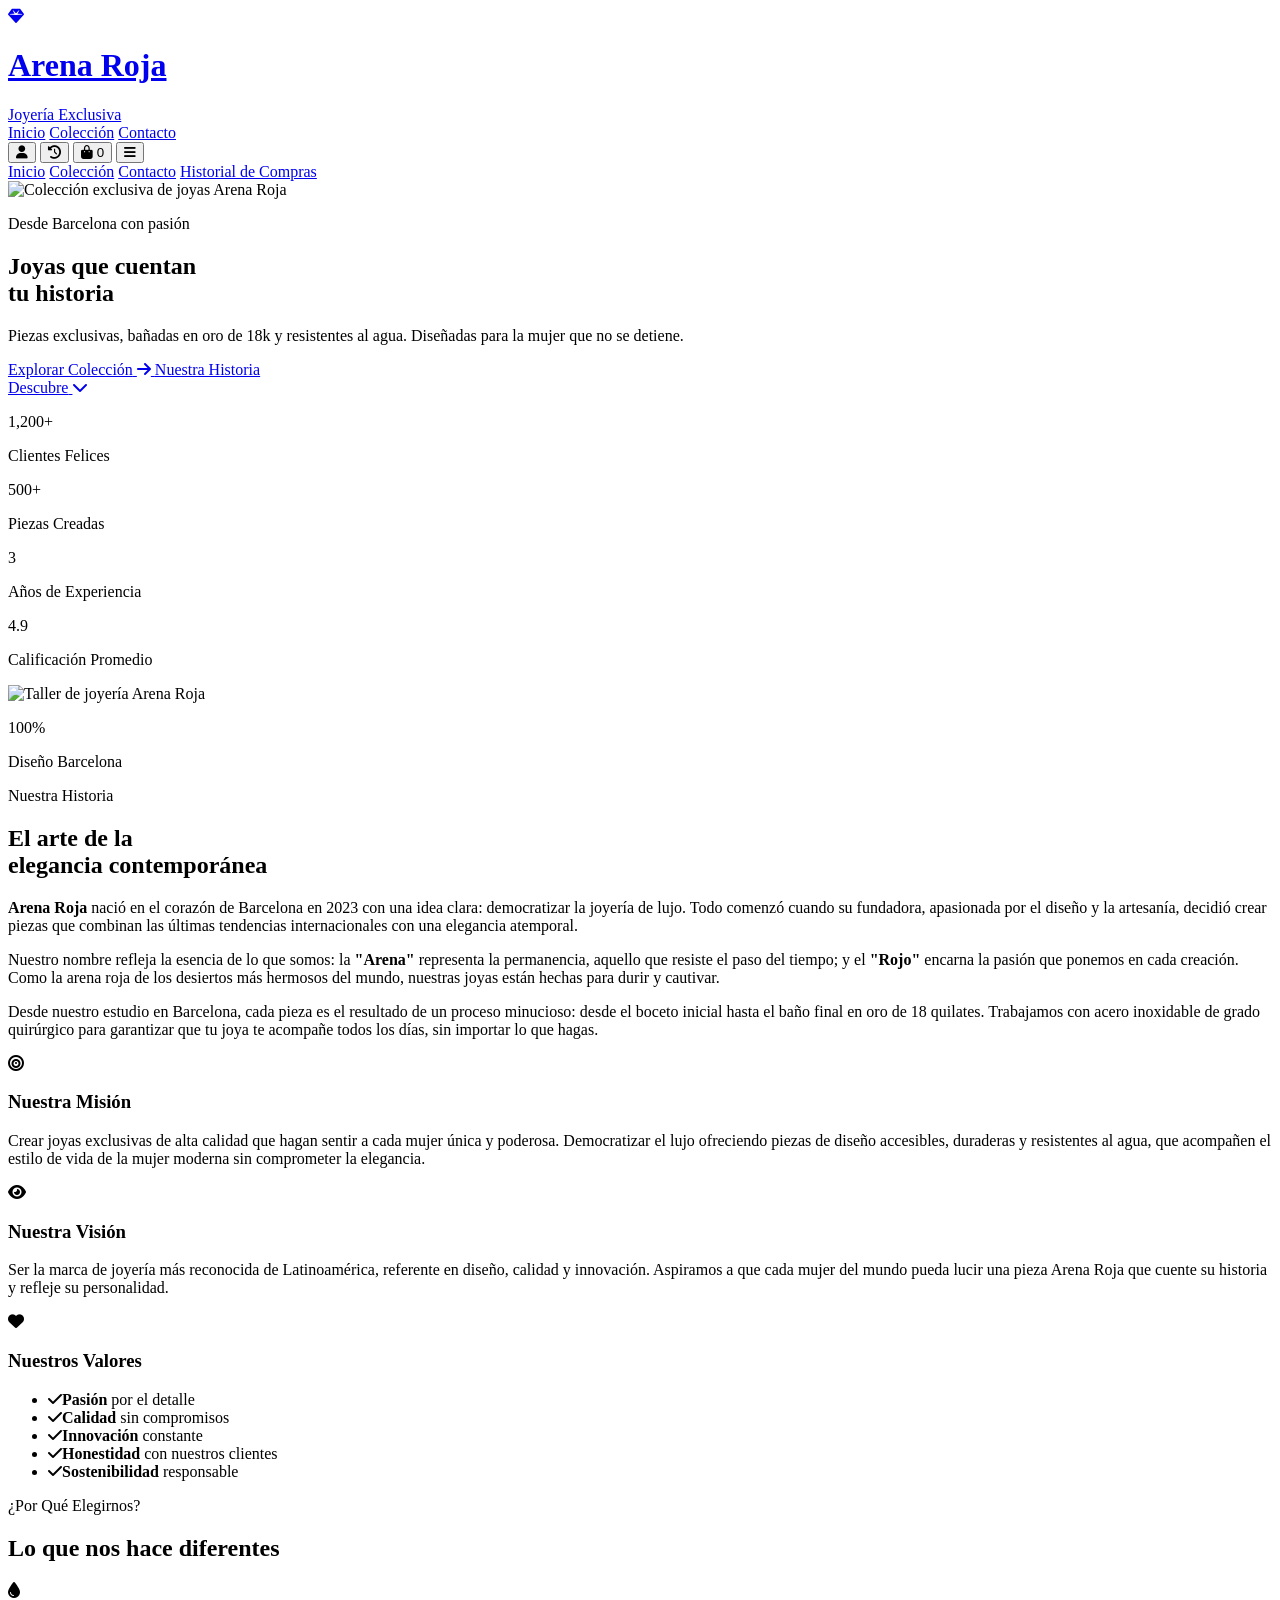
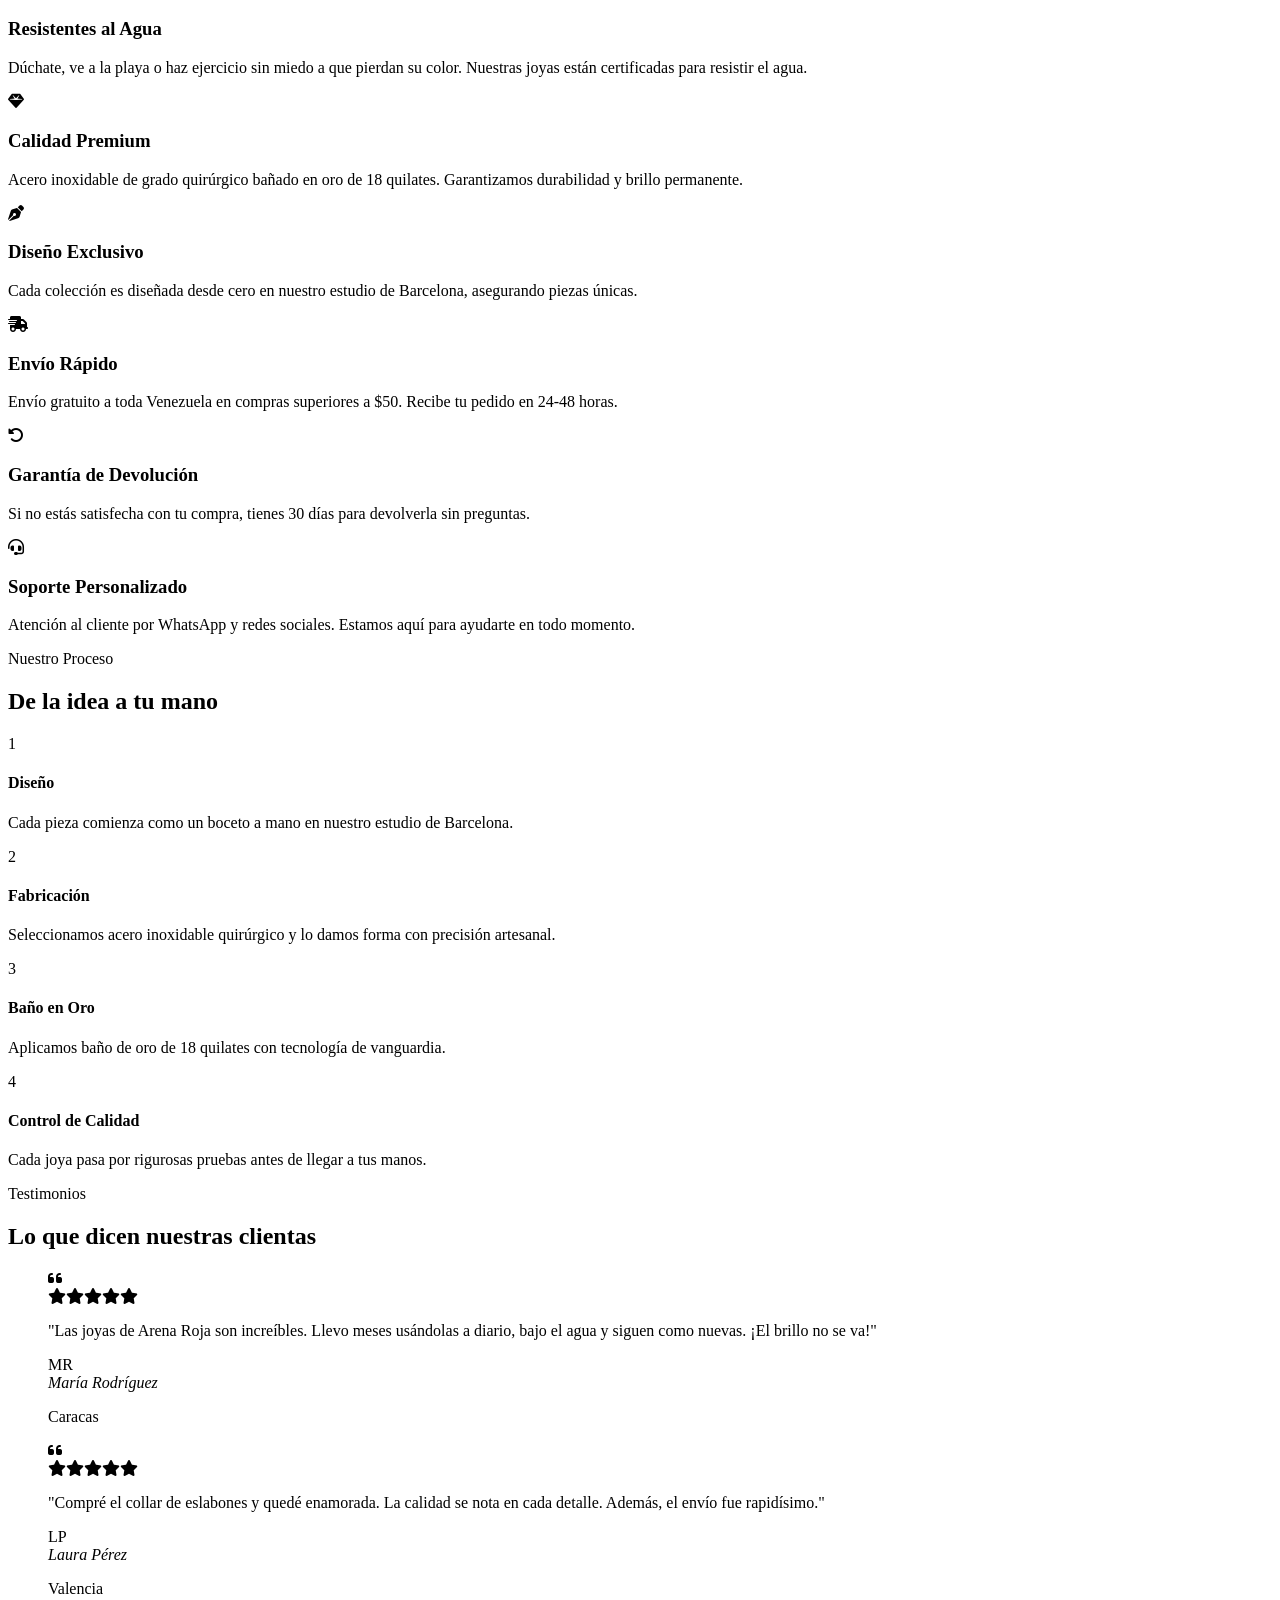
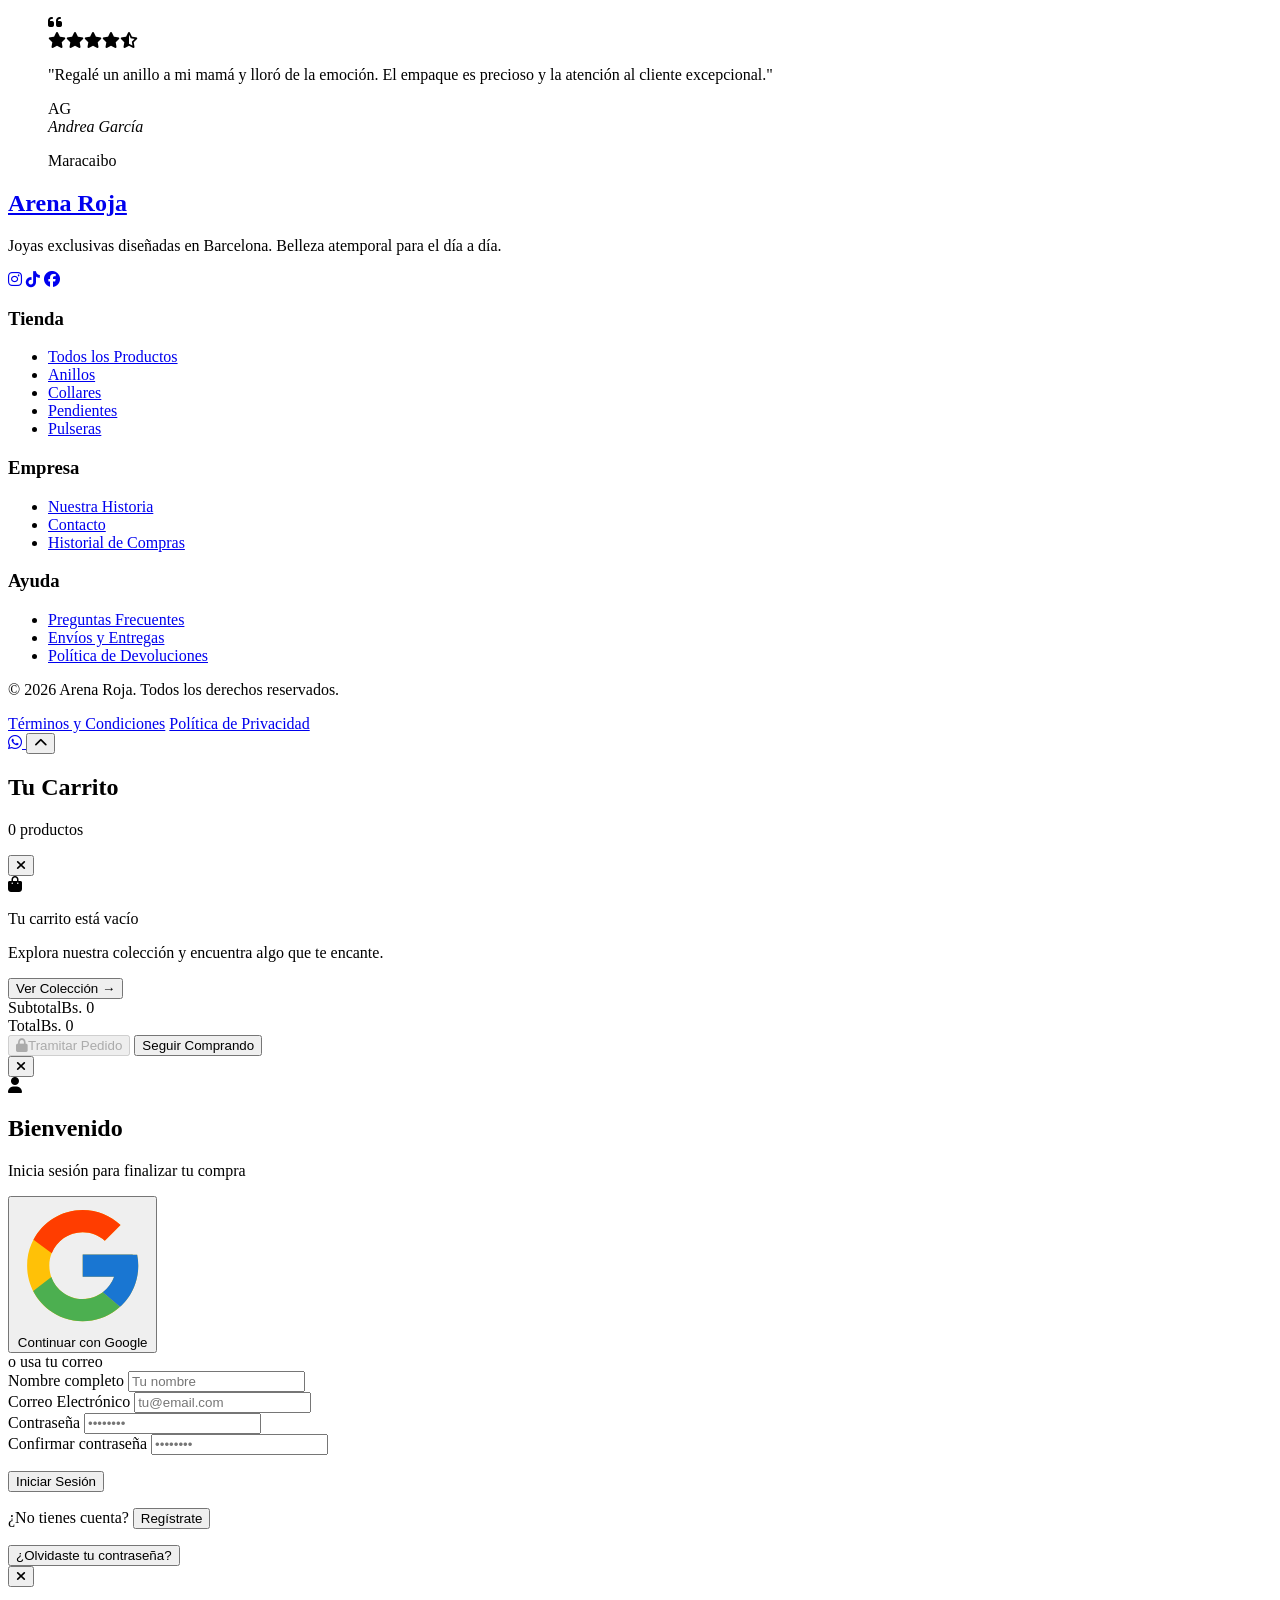
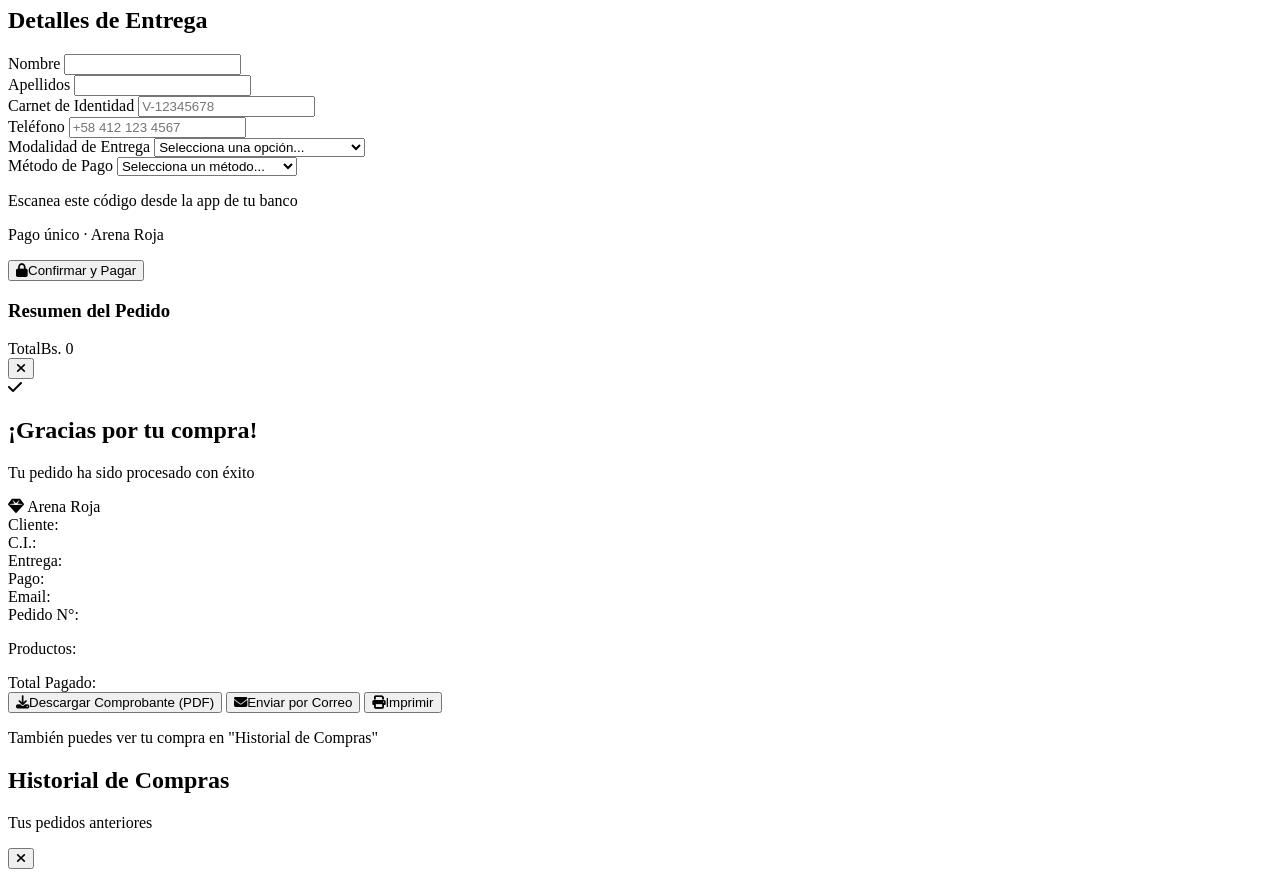
==== commit 588af44a: "feat: real accounts with Firebase Auth (email/password + Google)" ====
--- a/index.html
+++ b/index.html
@@ -6,15 +6,29 @@
     <meta http-equiv="X-UA-Compatible" content="IE=edge">
     
     <!-- SEO -->
-    <title>Arena Roja | Joyería Exclusiva de Barcelona</title>
-    <meta name="description" content="Descubre la colección exclusiva de Arena Roja. Joyería de lujo diseñada en Barcelona, bañada en oro de 18k y resistente al agua.">
+    <title>Arena Roja | Joyería Exclusiva de Barcelona - Anillos, Collares y Pendientes</title>
+    <meta name="description" content="Descubre la colección exclusiva de Arena Roja. Joyería de lujo diseñada en Barcelona, bañada en oro de 18k y resistente al agua. Envío a toda Venezuela.">
+    <meta name="keywords" content="joyería Venezuela, anillos oro, collares Barcelona, pendientes lujo, Arena Roja, joyería exclusiva">
+    <meta name="author" content="Arena Roja">
     <meta name="robots" content="index, follow">
-    
-    <!-- Open Graph -->
+    <link rel="canonical" href="https://arenaroja.com/">
+    
+    <!-- Open Graph / Facebook -->
     <meta property="og:type" content="website">
-    <meta property="og:title" content="Arena Roja | Joyería Exclusiva de Barcelona">
-    <meta property="og:description" content="Piezas exclusivas, bañadas en oro de 18k y resistentes al agua.">
+    <meta property="og:url" content="https://arenaroja.com/">
+    <meta property="og:title" content="Arena Roja | Joyería Exclusiva de Barcelona - Anillos, Collares y Pendientes">
+    <meta property="og:description" content="Piezas exclusivas, bañadas en oro de 18k y resistentes al agua. Eleva tu estilo todos los días.">
     <meta property="og:image" content="https://images.unsplash.com/photo-1611591437281-460bfbe1220a?ixlib=rb-4.0.3&auto=format&fit=crop&w=1200&q=80">
+    <meta property="og:image:width" content="1200">
+    <meta property="og:image:height" content="630">
+    <meta property="og:locale" content="es_VE">
+    <meta property="og:site_name" content="Arena Roja">
+    
+    <!-- Twitter -->
+    <meta name="twitter:card" content="summary_large_image">
+    <meta name="twitter:title" content="Arena Roja | Joyería Exclusiva de Barcelona">
+    <meta name="twitter:description" content="Piezas exclusivas, bañadas en oro de 18k y resistentes al agua.">
+    <meta name="twitter:image" content="https://images.unsplash.com/photo-1611591437281-460bfbe1220a?ixlib=rb-4.0.3&auto=format&fit=crop&w=1200&q=80">
     
     <!-- Preconnect -->
     <link rel="preconnect" href="https://fonts.googleapis.com">
@@ -22,7 +36,7 @@
     <link rel="preconnect" href="https://cdn.tailwindcss.com">
     <link rel="preconnect" href="https://cdnjs.cloudflare.com">
     <link rel="preconnect" href="https://images.unsplash.com">
-    <link rel="preconnect" href="https://accounts.google.com">
+    <link rel="preconnect" href="https://www.gstatic.com">
     
     <!-- Favicon -->
     <link rel="icon" type="image/svg+xml" href="data:image/svg+xml,<svg xmlns='http://www.w3.org/2000/svg' viewBox='0 0 100 100'><text y='.9em' font-size='90'>💎</text></svg>">
@@ -79,9 +93,6 @@
     <script src="https://cdnjs.cloudflare.com/ajax/libs/html2canvas/1.4.1/html2canvas.min.js"></script>
     <script src="https://cdnjs.cloudflare.com/ajax/libs/jspdf/2.5.1/jspdf.umd.min.js"></script>
     
-    <!-- Google Identity Services (Login Real) -->
-    <script src="https://accounts.google.com/gsi/client" async defer></script>
-    
     <!-- Custom Styles -->
     <link rel="stylesheet" href="css/style.css">
 </head>
@@ -593,11 +604,11 @@
             <div class="p-8 lg:p-10">
                 <div class="text-center mb-8">
                     <div class="w-16 h-16 bg-brand-50 rounded-full flex items-center justify-center mx-auto mb-4"><i class="fa-solid fa-user text-brand-500 text-xl"></i></div>
-                    <h2 class="font-display text-3xl font-semibold mb-2">Bienvenido</h2>
-                    <p class="text-gray-500 text-sm">Inicia sesión para finalizar tu compra</p>
+                    <h2 id="login-title" class="font-display text-3xl font-semibold mb-2">Bienvenido</h2>
+                    <p id="login-subtitle" class="text-gray-500 text-sm">Inicia sesión para finalizar tu compra</p>
                 </div>
                 <!-- Google Login -->
-                <button id="google-login-btn" onclick="handleGoogleLogin()" class="w-full flex items-center justify-center gap-3 border border-gray-300 text-gray-700 py-3.5 px-4 hover:bg-gray-50 transition-colors mb-6 group">
+                <button id="google-login-btn" type="button" onclick="handleGoogleLogin()" class="w-full flex items-center justify-center gap-3 border border-gray-300 text-gray-700 py-3.5 px-4 hover:bg-gray-50 transition-colors mb-6 group">
                     <svg class="w-5 h-5" viewBox="0 0 48 48"><path fill="#FFC107" d="M43.611,20.083H42V20H24v8h11.303c-1.649,4.657-6.08,8-11.303,8c-6.627,0-12-5.373-12-12c0-6.627,5.373-12,12-12c3.059,0,5.842,1.154,7.961,3.039l5.657-5.657C34.046,6.053,29.268,4,24,4C12.955,4,4,12.955,4,24c0,11.045,8.955,20,20,20c11.045,0,20-8.955,20-20C44,22.659,43.862,21.35,43.611,20.083z"/><path fill="#FF3D00" d="M6.306,14.691l6.571,4.819C14.655,15.108,18.961,12,24,12c3.059,0,5.842,1.154,7.961,3.039l5.657-5.657C34.046,6.053,29.268,4,24,4C16.318,4,9.656,8.337,6.306,14.691z"/><path fill="#4CAF50" d="M24,44c5.166,0,9.86-1.977,13.409-5.192l-6.19-5.238C29.211,35.091,26.715,36,24,36c-5.202,0-9.619-3.317-11.283-7.946l-6.522,5.025C9.505,39.556,16.227,44,24,44z"/><path fill="#1976D2" d="M43.611,20.083H42V20H24v8h11.303c-0.792,2.237-2.231,4.166-4.087,5.571c0.001-0.001,0.002-0.001,0.003-0.002l6.19,5.238C36.971,39.205,44,34,44,24C44,22.659,43.862,21.35,43.611,20.083z"/></svg>
                     <span class="font-medium text-sm">Continuar con Google</span>
                 </button>
@@ -608,17 +619,31 @@
                 </div>
                 <!-- Email Form -->
                 <form id="login-form" onsubmit="loginConCorreo(event)">
+                    <div id="field-nombre-row" class="mb-4 hidden">
+                        <label class="block text-[11px] font-semibold text-gray-600 uppercase tracking-wider mb-1.5">Nombre completo</label>
+                        <input type="text" id="login-nombre" placeholder="Tu nombre" class="w-full px-4 py-3 border border-gray-300 focus:outline-none focus:border-brand-500 focus:ring-2 focus:ring-brand-500/10 transition-all text-sm">
+                    </div>
                     <div class="mb-4">
                         <label class="block text-[11px] font-semibold text-gray-600 uppercase tracking-wider mb-1.5">Correo Electrónico</label>
                         <input type="email" id="login-email" required placeholder="tu@email.com" class="w-full px-4 py-3 border border-gray-300 focus:outline-none focus:border-brand-500 focus:ring-2 focus:ring-brand-500/10 transition-all text-sm">
                     </div>
-                    <div class="mb-6">
-                        <label class="block text-[11px] font-semibold text-gray-600 uppercase tracking-wider mb-1.5">Nombre</label>
-                        <input type="text" id="login-nombre" required placeholder="Tu nombre" class="w-full px-4 py-3 border border-gray-300 focus:outline-none focus:border-brand-500 focus:ring-2 focus:ring-brand-500/10 transition-all text-sm">
-                    </div>
-                    <button type="submit" class="w-full bg-brand-dark text-white py-3.5 font-semibold hover:bg-brand-500 transition-colors text-sm">
-                        Continuar
+                    <div class="mb-4">
+                        <label class="block text-[11px] font-semibold text-gray-600 uppercase tracking-wider mb-1.5">Contraseña</label>
+                        <input type="password" id="login-pass" required placeholder="••••••••" class="w-full px-4 py-3 border border-gray-300 focus:outline-none focus:border-brand-500 focus:ring-2 focus:ring-brand-500/10 transition-all text-sm">
+                    </div>
+                    <div id="field-pass2-row" class="mb-6 hidden">
+                        <label class="block text-[11px] font-semibold text-gray-600 uppercase tracking-wider mb-1.5">Confirmar contraseña</label>
+                        <input type="password" id="login-pass2" placeholder="••••••••" class="w-full px-4 py-3 border border-gray-300 focus:outline-none focus:border-brand-500 focus:ring-2 focus:ring-brand-500/10 transition-all text-sm">
+                    </div>
+                    <p id="login-error" class="hidden text-red-500 text-xs text-center mb-4"></p>
+                    <button type="submit" id="login-submit-btn" class="w-full bg-brand-dark text-white py-3.5 font-semibold hover:bg-brand-500 transition-colors text-sm">
+                        Iniciar Sesión
                     </button>
+                    <p class="text-center text-xs text-gray-500 mt-4">
+                        <span id="login-mode-text">¿No tienes cuenta?</span>
+                        <button type="button" id="login-toggle-btn" onclick="toggleAccountMode()" class="text-brand-500 font-medium hover:underline ml-1">Regístrate</button>
+                    </p>
+                    <button type="button" onclick="resetPassword()" class="w-full mt-3 text-center text-xs text-gray-400 hover:text-brand-dark transition-colors">¿Olvidaste tu contraseña?</button>
                 </form>
             </div>
         </div>
@@ -756,18 +781,8 @@
     <div id="toast-container" class="fixed bottom-24 right-6 z-[70] space-y-3" aria-live="polite" aria-atomic="true"></div>
 
     <!-- Scripts -->
+    <script src="https://www.gstatic.com/firebasejs/10.12.0/firebase-app-compat.js"></script>
+    <script src="https://www.gstatic.com/firebasejs/10.12.0/firebase-auth-compat.js"></script>
     <script src="js/script.js"></script>
-
-    <script>
-        window.addEventListener('load', function() {
-            if (typeof google !== 'undefined' && google.accounts) {
-                google.accounts.id.initialize({
-                    client_id: 'YOUR_GOOGLE_CLIENT_ID.apps.googleusercontent.com',
-                    callback: handleGoogleCredential,
-                    auto_select: false,
-                });
-            }
-        });
-    </script>
 </body>
 </html>
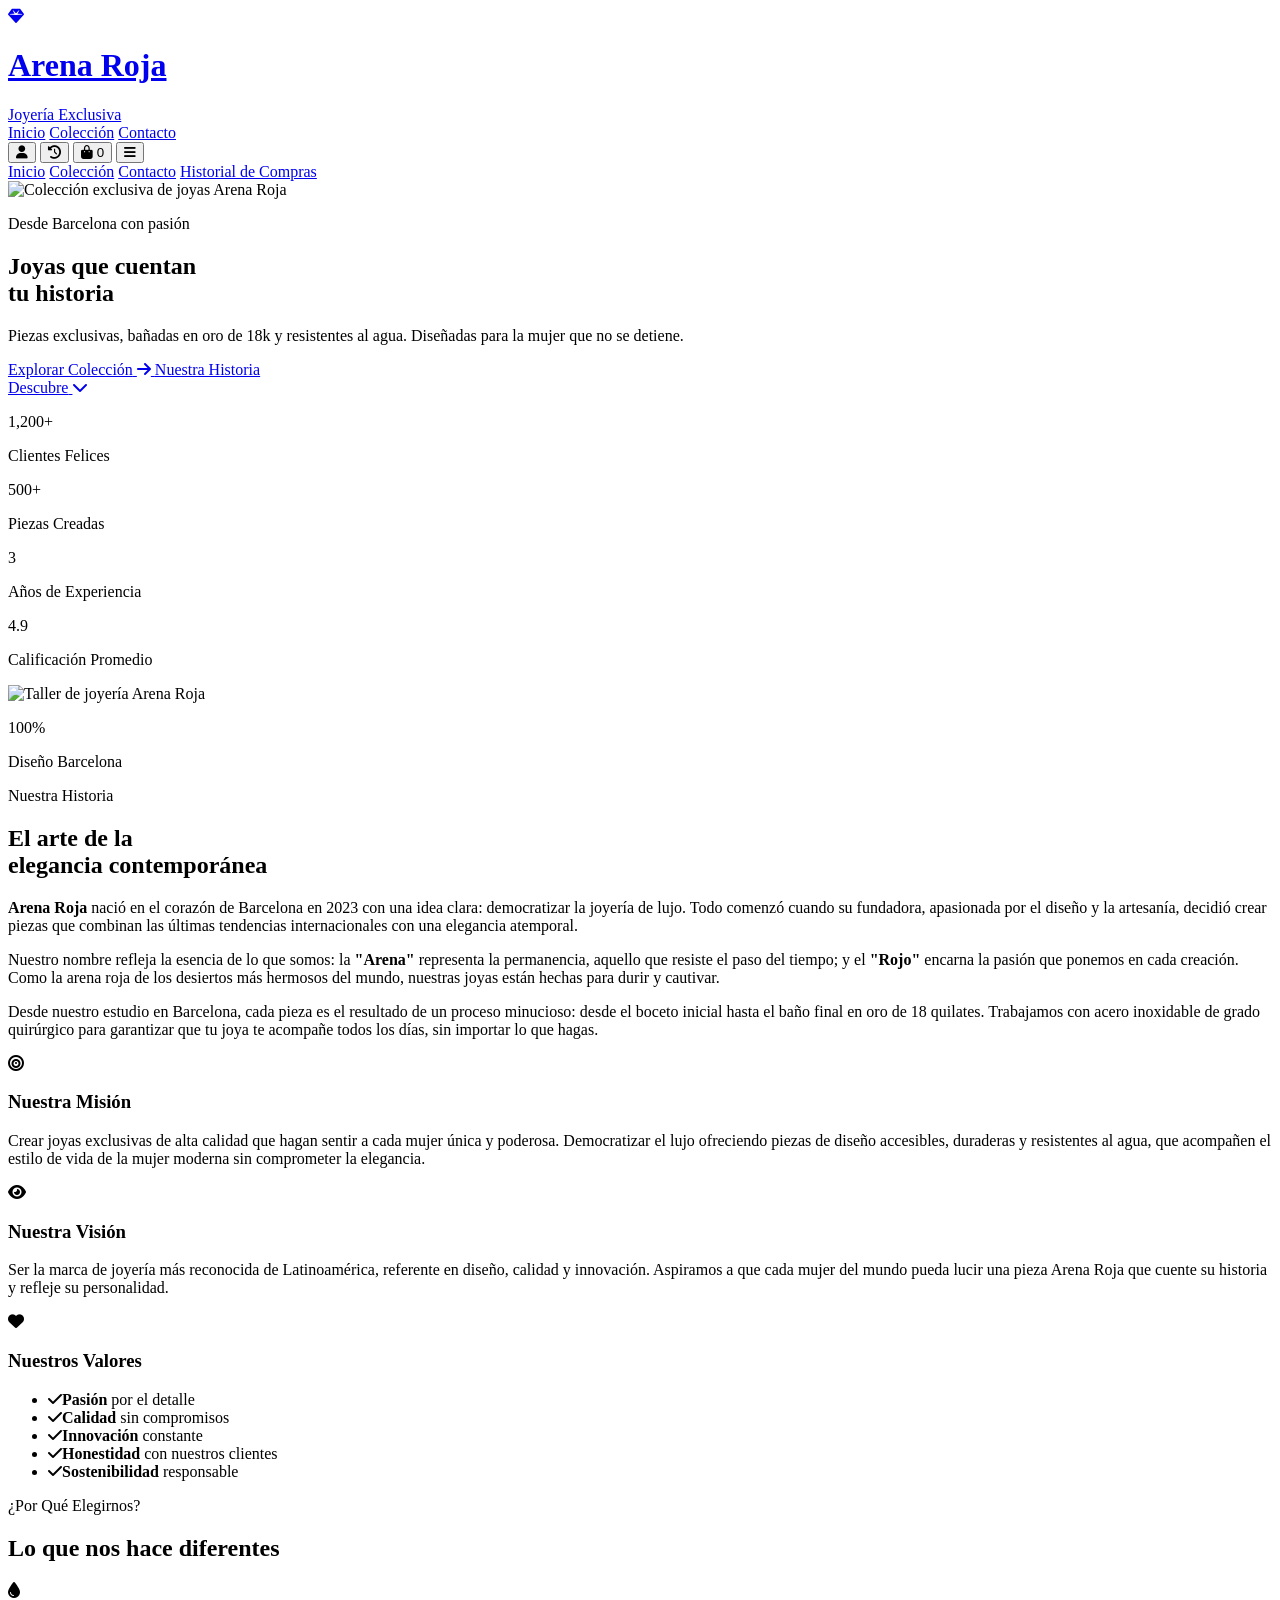
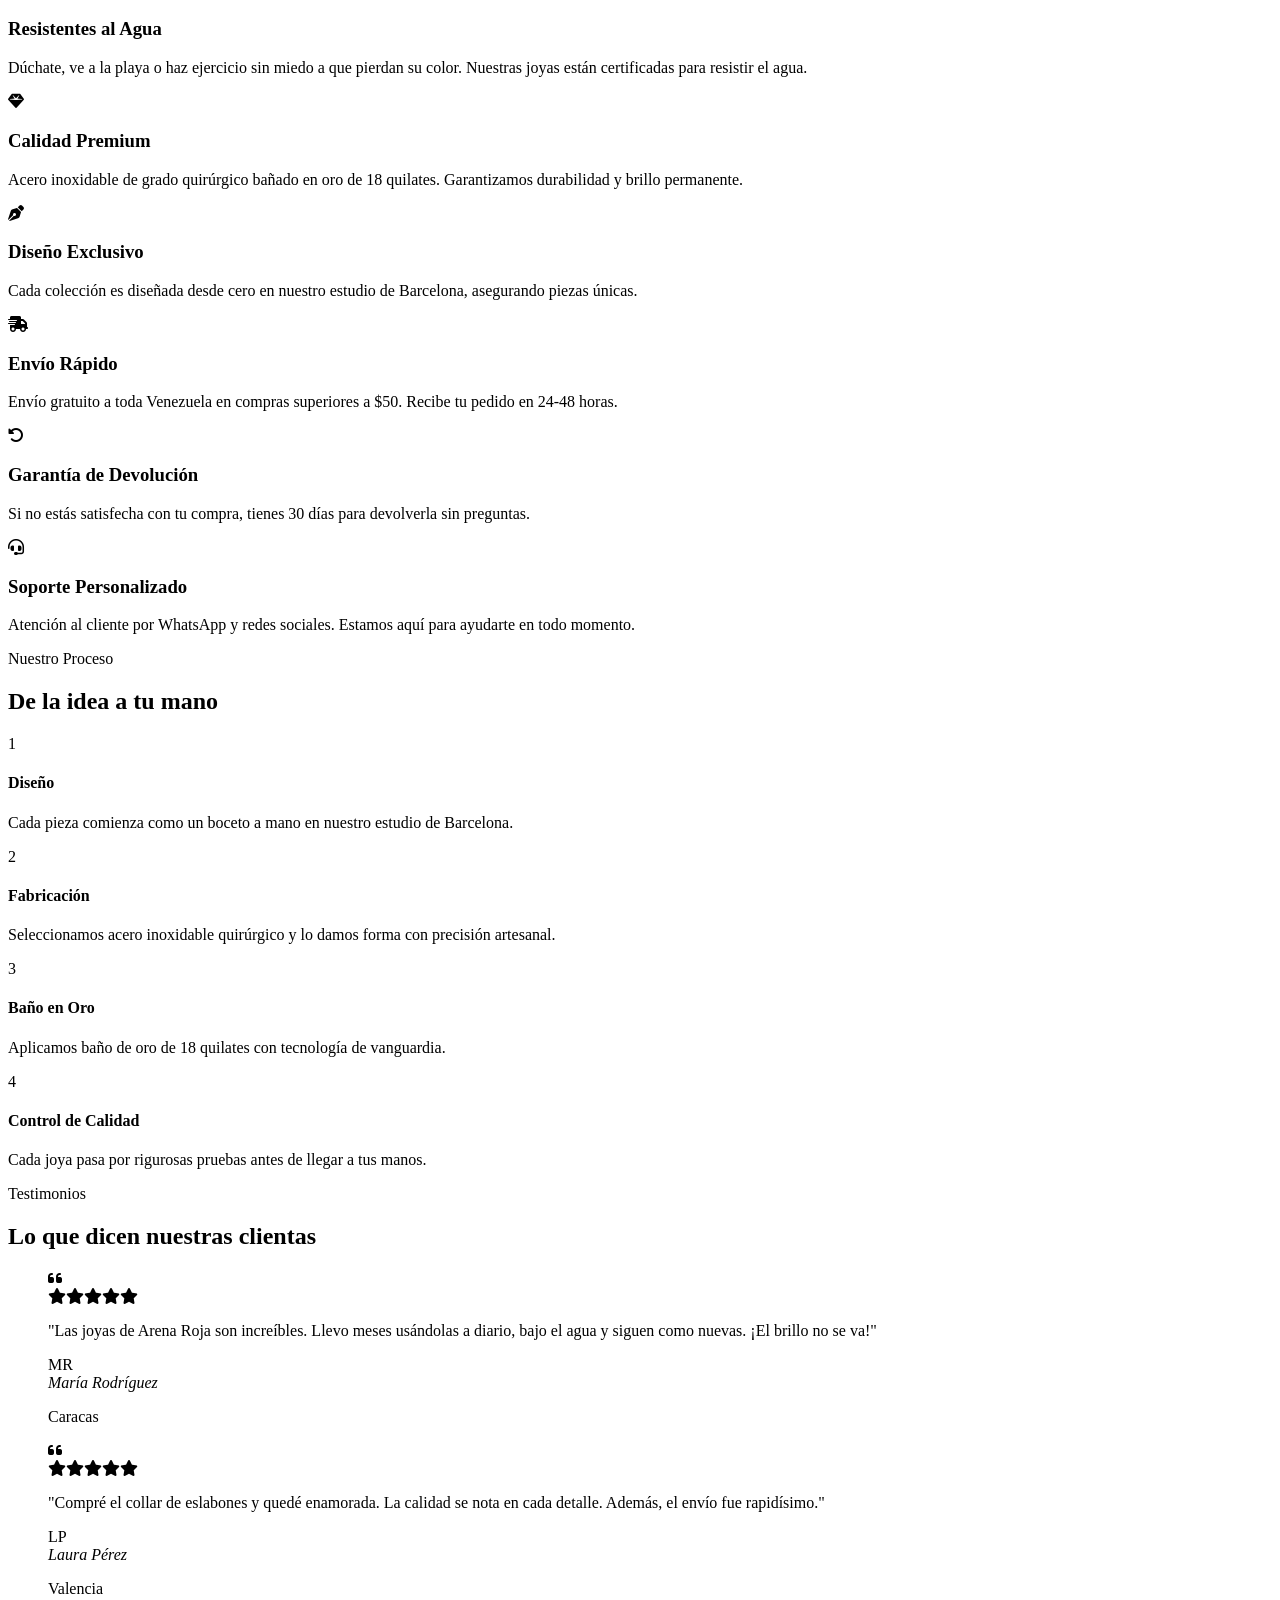
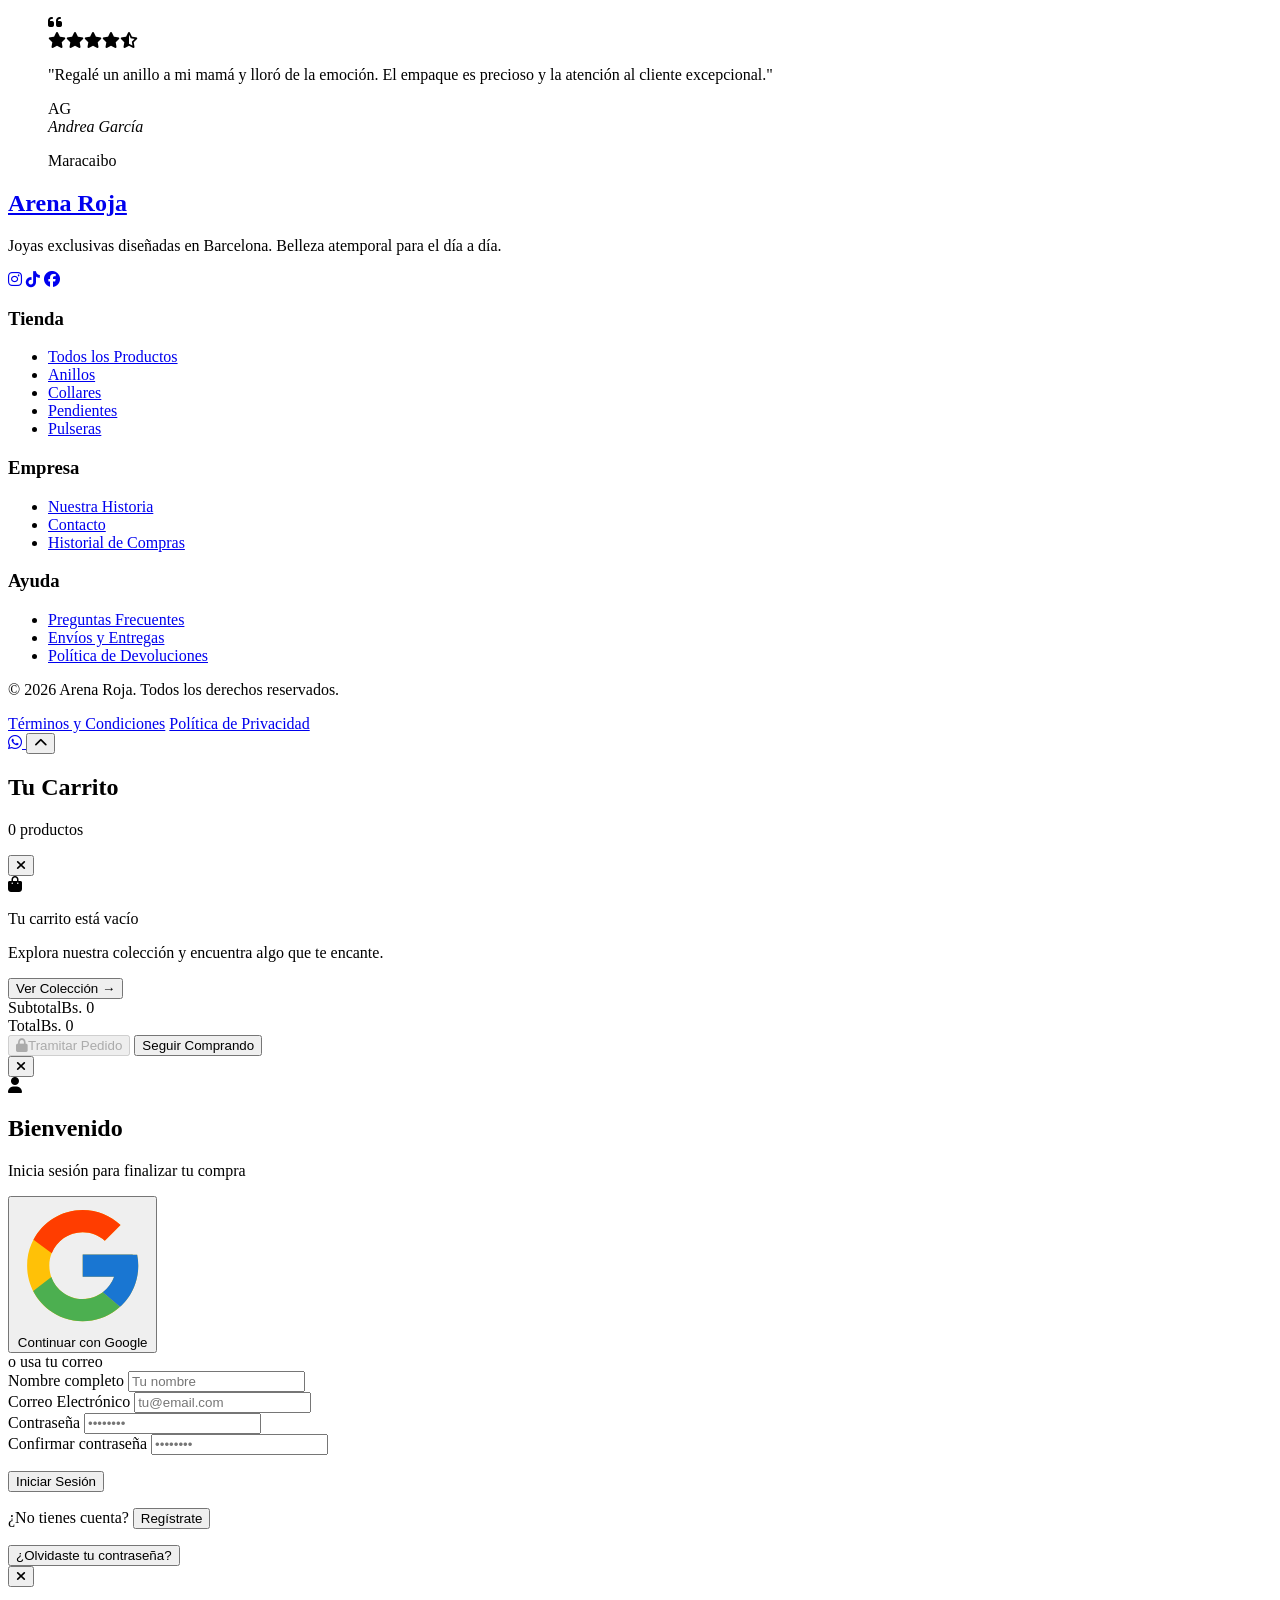
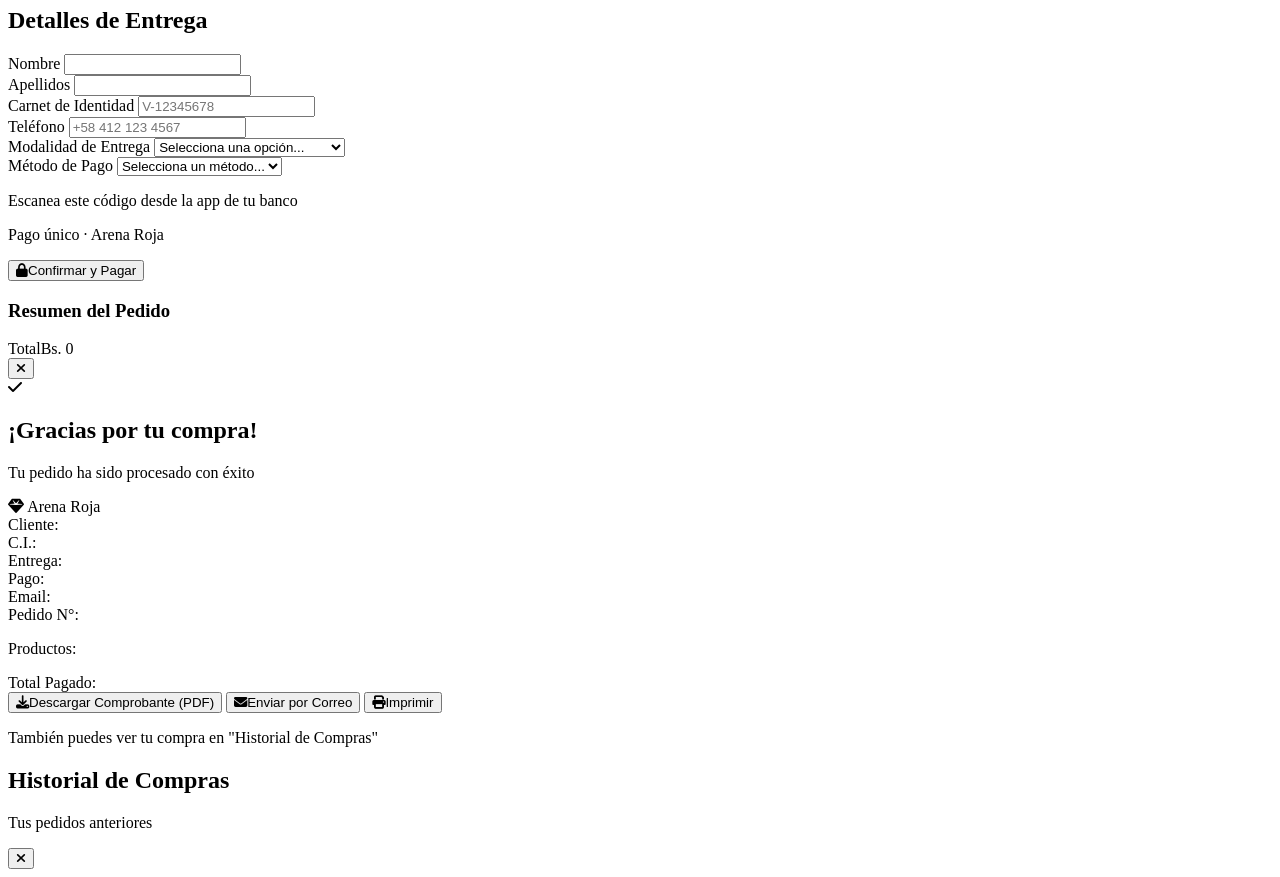
==== commit 4daebb77: "fix: remove emojis from select options" ====
--- a/index.html
+++ b/index.html
@@ -650,11 +650,11 @@
     </div>
 
     <!-- Checkout Modal -->
-    <div id="checkout-modal" class="fixed inset-0 z-50 hidden overflow-y-auto py-10 px-4" role="dialog" aria-modal="true" aria-label="Proceso de compra">
-        <div class="relative bg-white max-w-4xl w-full mx-auto shadow-2xl animate-scale-in flex flex-col md:flex-row min-h-[600px]">
+    <div id="checkout-modal" class="fixed inset-0 z-50 hidden overflow-y-auto py-4 px-4" role="dialog" aria-modal="true" aria-label="Proceso de compra">
+        <div class="relative bg-white max-w-4xl w-full mx-auto shadow-2xl animate-scale-in flex flex-col md:flex-row my-8 min-h-[500px]">
             <button onclick="closeAllOverlays()" class="absolute top-4 right-4 p-2 text-gray-400 hover:text-brand-dark hover:bg-gray-100 rounded-full transition-colors z-10" aria-label="Cerrar"><i class="fa-solid fa-xmark text-xl"></i></button>
             
-            <div class="w-full md:w-2/3 p-8 lg:p-10">
+            <div class="w-full md:w-2/3 p-8 lg:p-10 md:overflow-y-auto">
                 <h2 class="font-display text-2xl lg:text-3xl mb-8">Detalles de Entrega</h2>
                 <form id="checkout-form">
                     <div class="grid grid-cols-2 gap-4 mb-4">
@@ -681,18 +681,18 @@
                         <label class="block text-[11px] font-semibold text-gray-600 uppercase tracking-wider mb-1.5">Modalidad de Entrega</label>
                         <select id="c-entrega" required class="w-full p-3 border border-gray-300 focus:border-brand-500 focus:ring-2 focus:ring-brand-500/10 outline-none text-sm bg-white transition-all">
                             <option value="">Selecciona una opción...</option>
-                            <option value="Tienda">🏪 Recojo en Tienda</option>
-                            <option value="Domicilio">🏠 Lugar Designado (Domicilio)</option>
-                            <option value="Sucursal">📦 Sucursales de Envío</option>
+                            <option value="Tienda">Recojo en Tienda</option>
+                            <option value="Domicilio">Lugar Designado (Domicilio)</option>
+                            <option value="Sucursal">Sucursales de Envío</option>
                         </select>
                     </div>
                     <div class="mb-6">
                         <label class="block text-[11px] font-semibold text-gray-600 uppercase tracking-wider mb-1.5">Método de Pago</label>
                         <select id="c-pago" required onchange="handlePaymentMethod()" class="w-full p-3 border border-gray-300 focus:border-brand-500 focus:ring-2 focus:ring-brand-500/10 outline-none text-sm bg-white transition-all">
                             <option value="">Selecciona un método...</option>
-                            <option value="QR">📱 Pago Simple (QR)</option>
-                            <option value="Transferencia">🏦 Transferencia Bancaria</option>
-                            <option value="Efectivo">💵 Efectivo</option>
+                            <option value="QR">Pago Simple (QR)</option>
+                            <option value="Transferencia">Transferencia Bancaria</option>
+                            <option value="Efectivo">Efectivo</option>
                         </select>
                     </div>
                     <div id="checkout-qr-container" class="hidden bg-brand-50 p-6 rounded-sm text-center border-2 border-dashed border-brand-200 mb-6">
@@ -706,7 +706,7 @@
                 </form>
             </div>
             
-            <div class="w-full md:w-1/3 p-8 bg-gray-50 border-l border-gray-100">
+            <div class="w-full md:w-1/3 p-8 bg-gray-50 border-l border-gray-100 md:overflow-y-auto">
                 <h3 class="font-display text-xl border-b border-gray-200 pb-4 mb-6">Resumen del Pedido</h3>
                 <div id="checkout-items-list" class="space-y-4 mb-8 max-h-64 overflow-y-auto"></div>
                 <div class="border-t border-gray-200 pt-4 space-y-3">
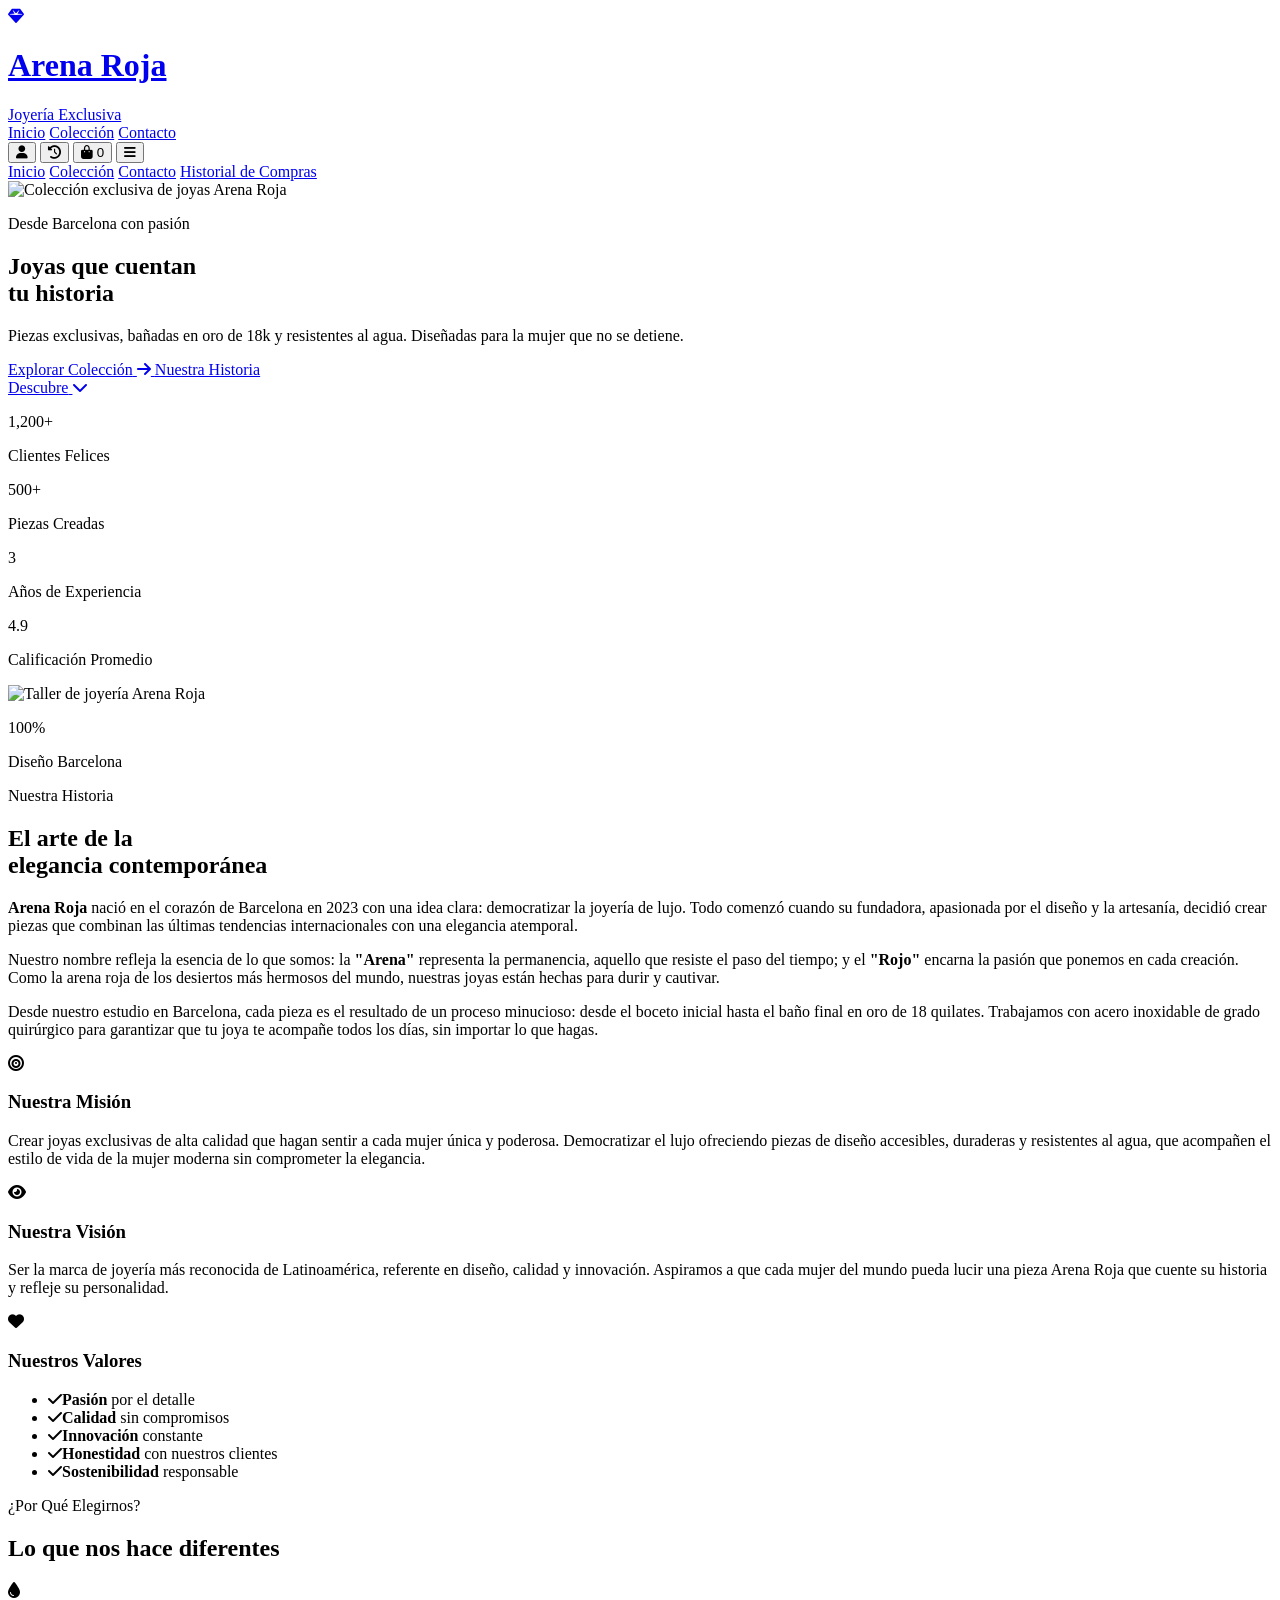
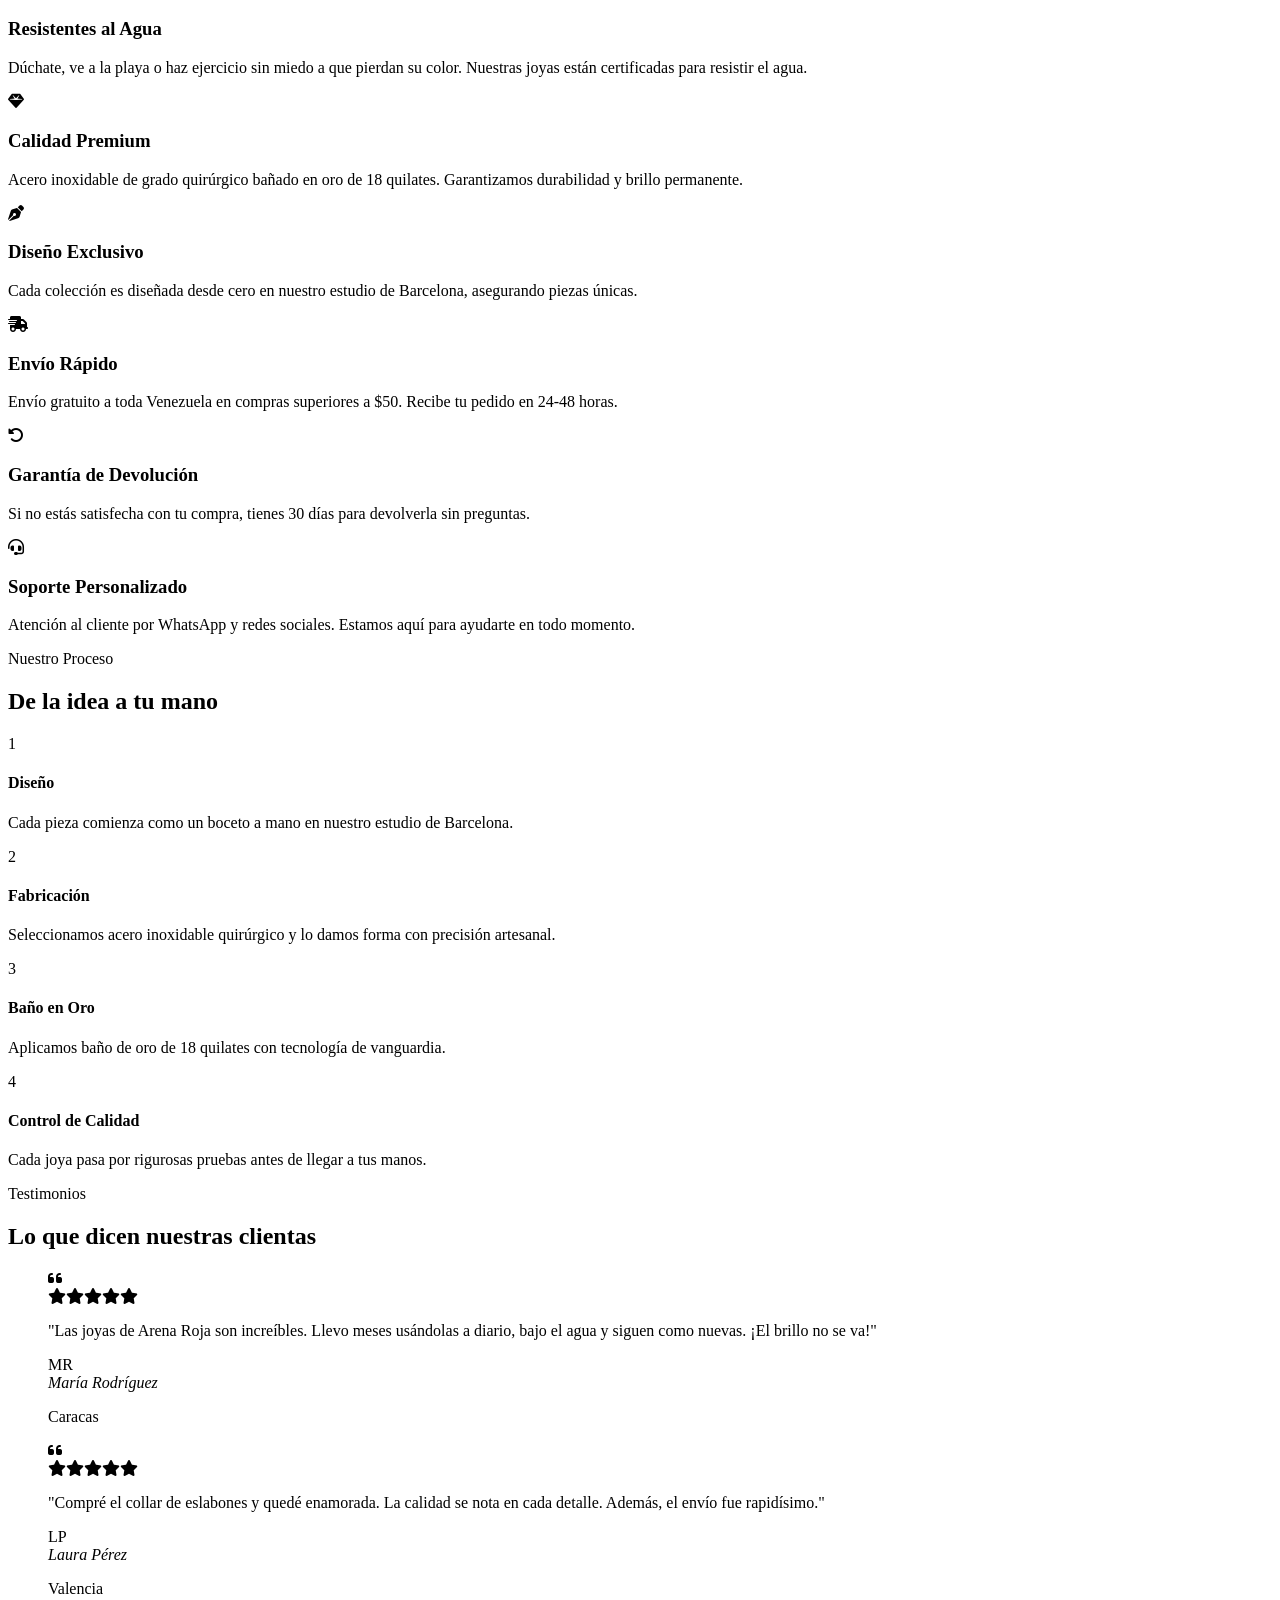
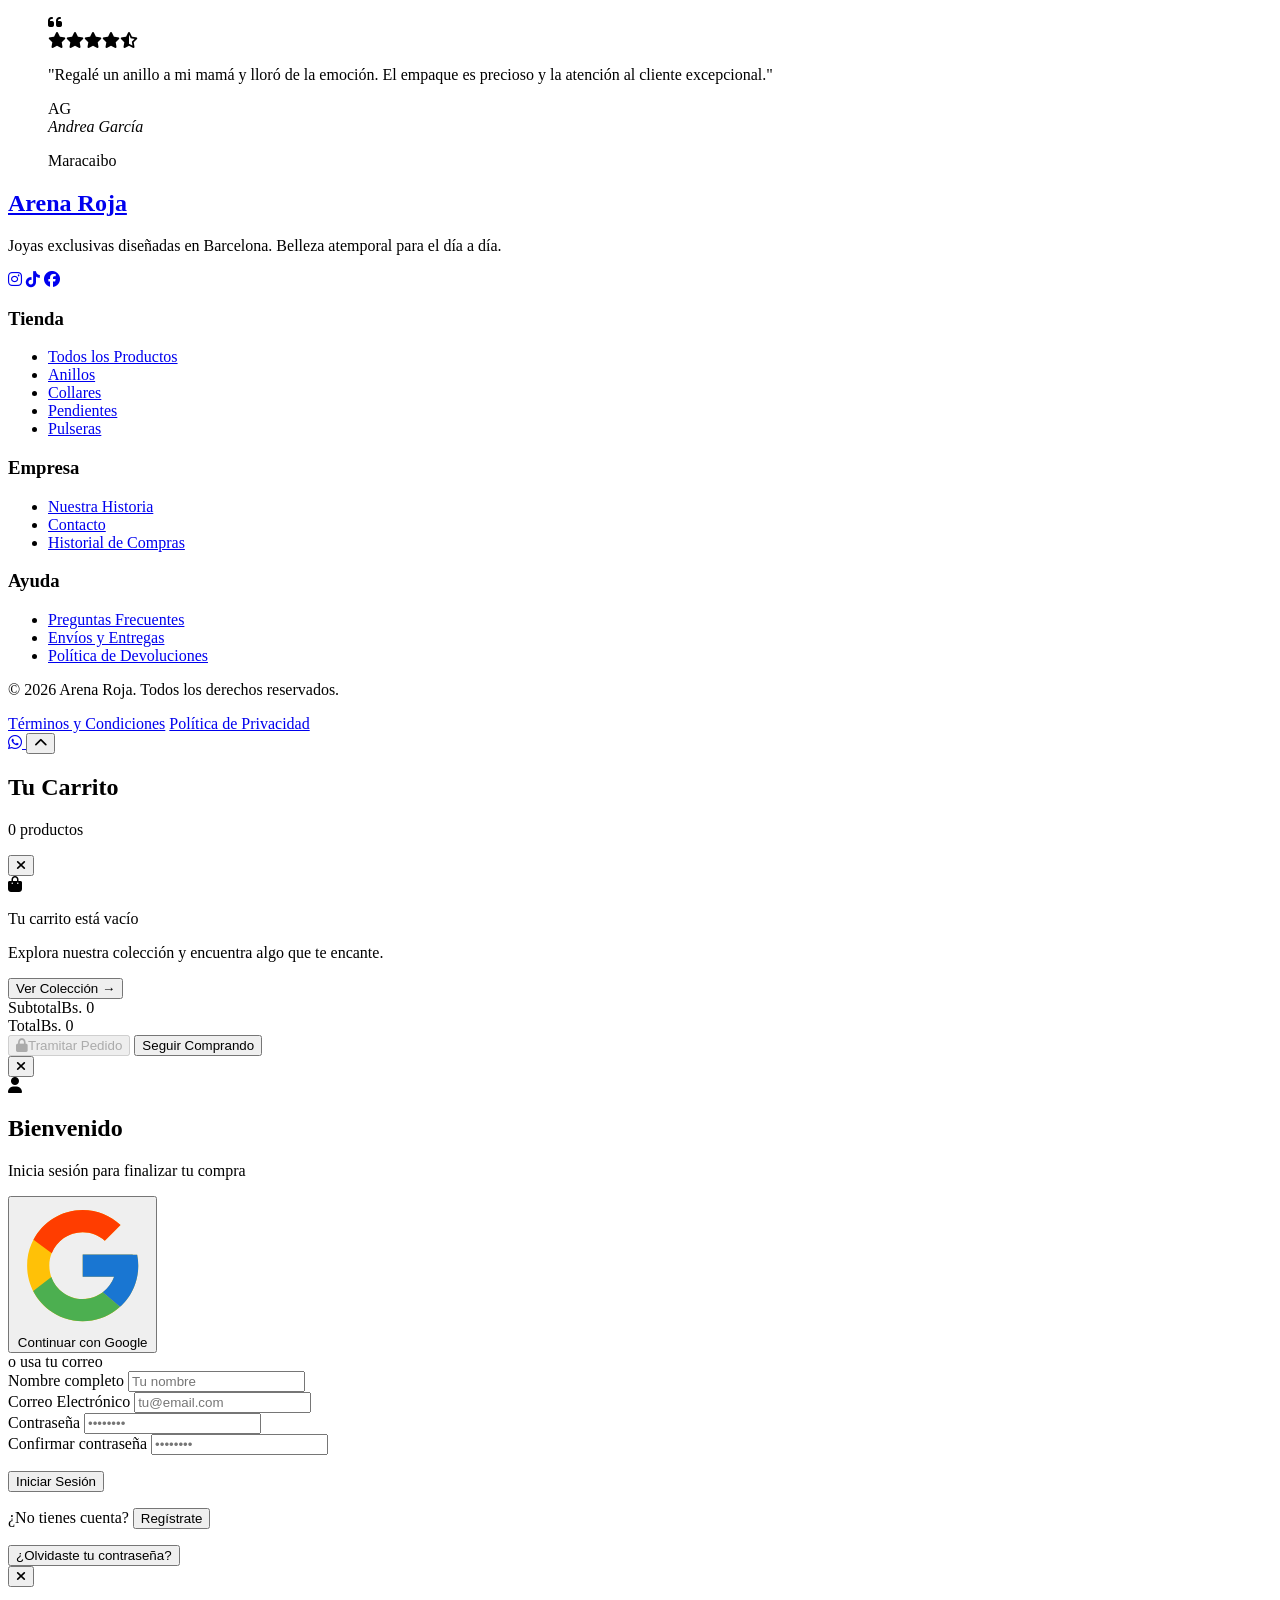
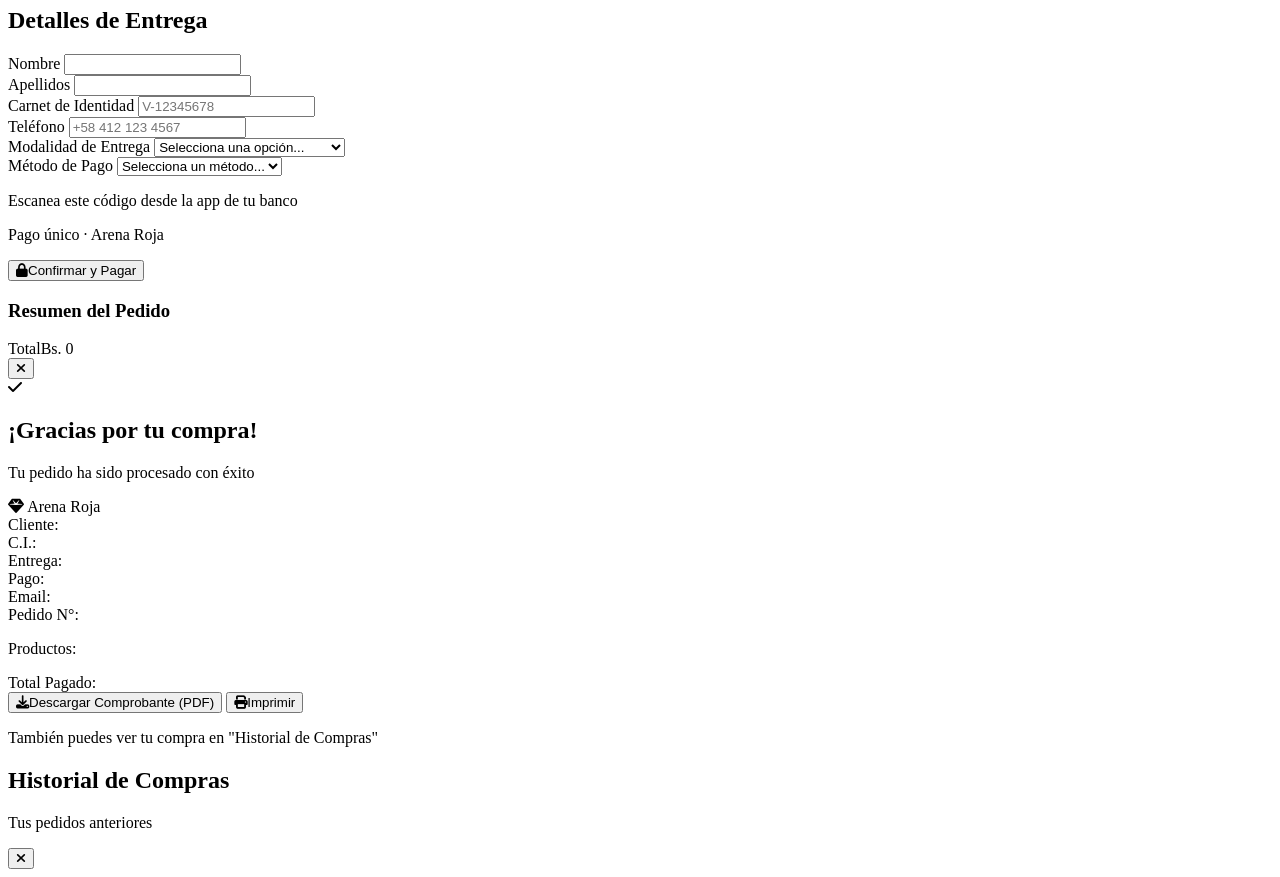
==== commit be2c1aeb: "fix: remove email button from voucher, clean stray tag" ====
--- a/index.html
+++ b/index.html
@@ -755,9 +755,6 @@
                 <button onclick="downloadVoucherPDF()" class="w-full bg-brand-500 text-white py-3 font-semibold hover:bg-brand-600 transition-all duration-300 flex items-center justify-center gap-2 text-sm">
                     <i class="fa-solid fa-download"></i>Descargar Comprobante (PDF)
                 </button>
-                <button onclick="sendVoucherEmail()" class="w-full border-2 border-brand-dark text-brand-dark py-3 font-semibold hover:bg-brand-dark hover:text-white transition-all duration-300 flex items-center justify-center gap-2 text-sm">
-                    <i class="fa-solid fa-envelope"></i>Enviar por Correo
-                </button>
                 <button onclick="imprimirVoucher()" class="w-full border border-gray-300 text-gray-600 py-3 font-semibold hover:bg-gray-100 transition-all duration-300 flex items-center justify-center gap-2 text-sm">
                     <i class="fa-solid fa-print"></i>Imprimir
                 </button>
